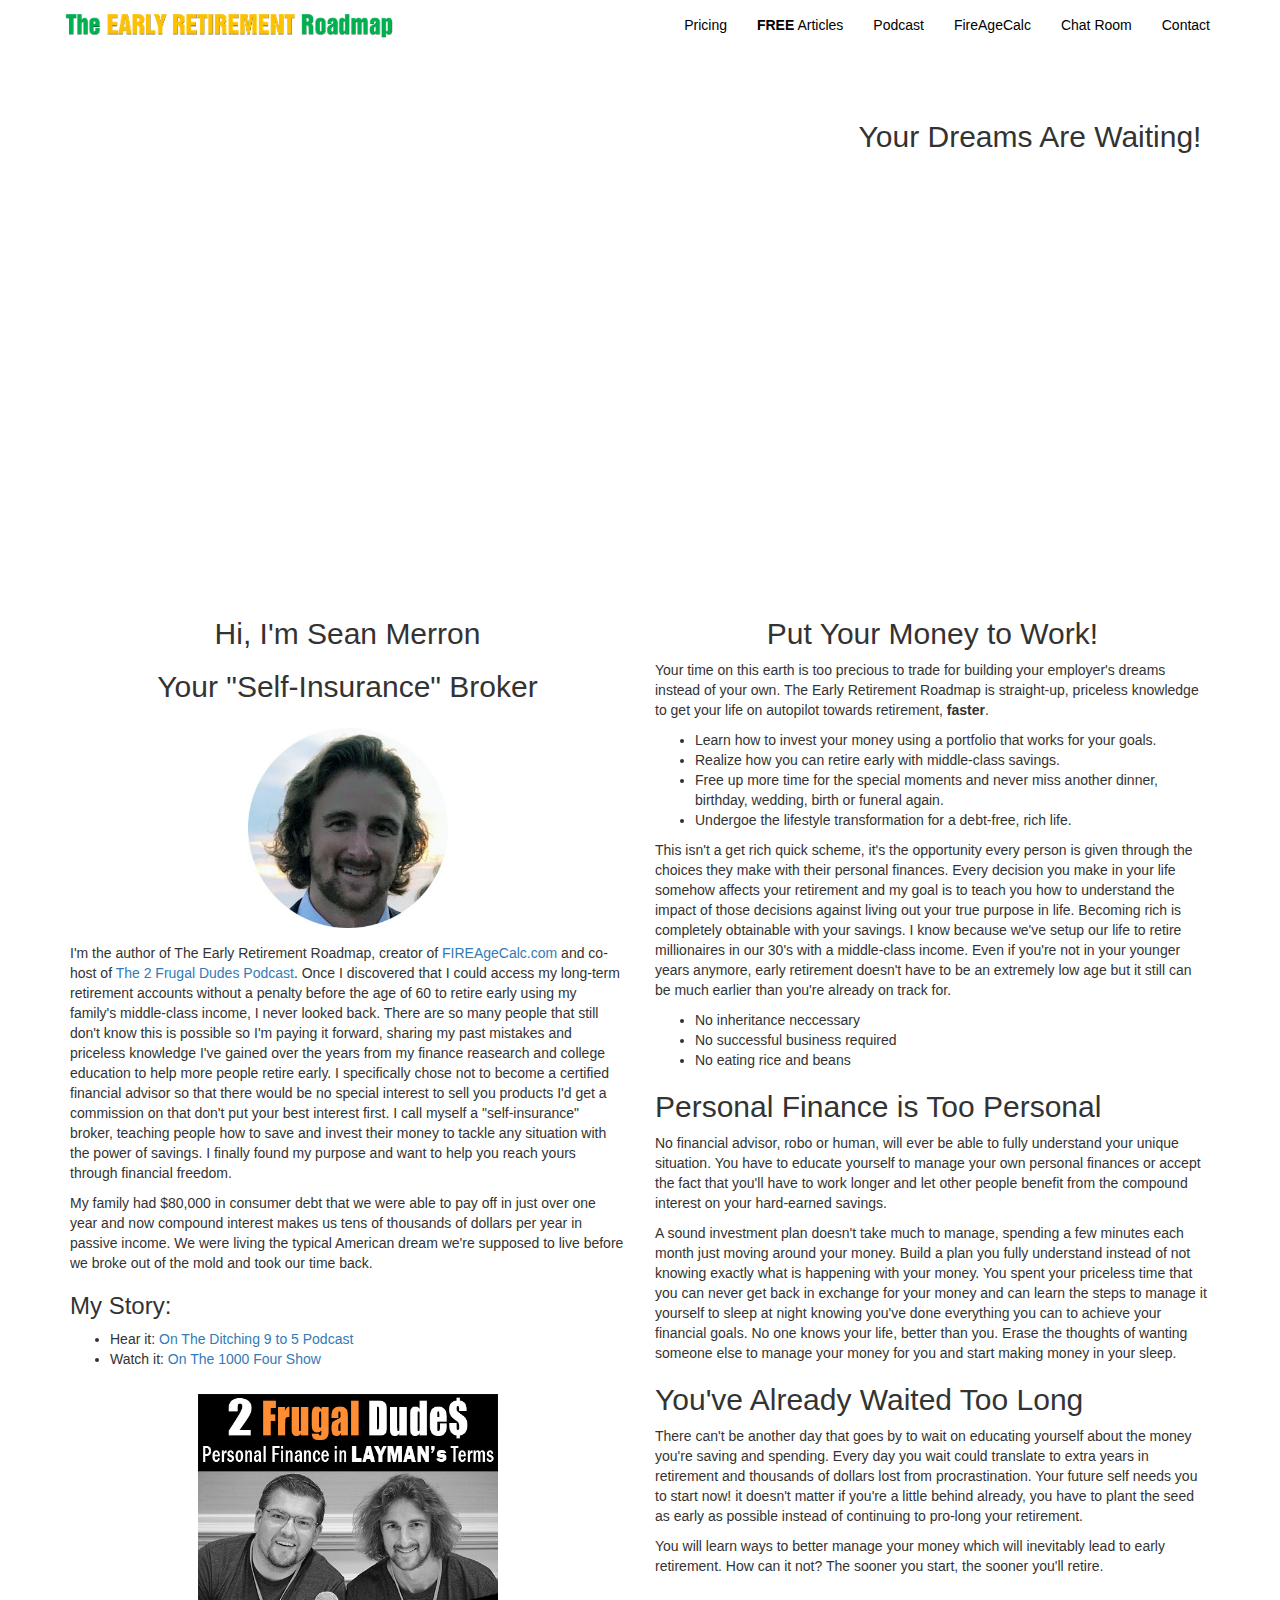
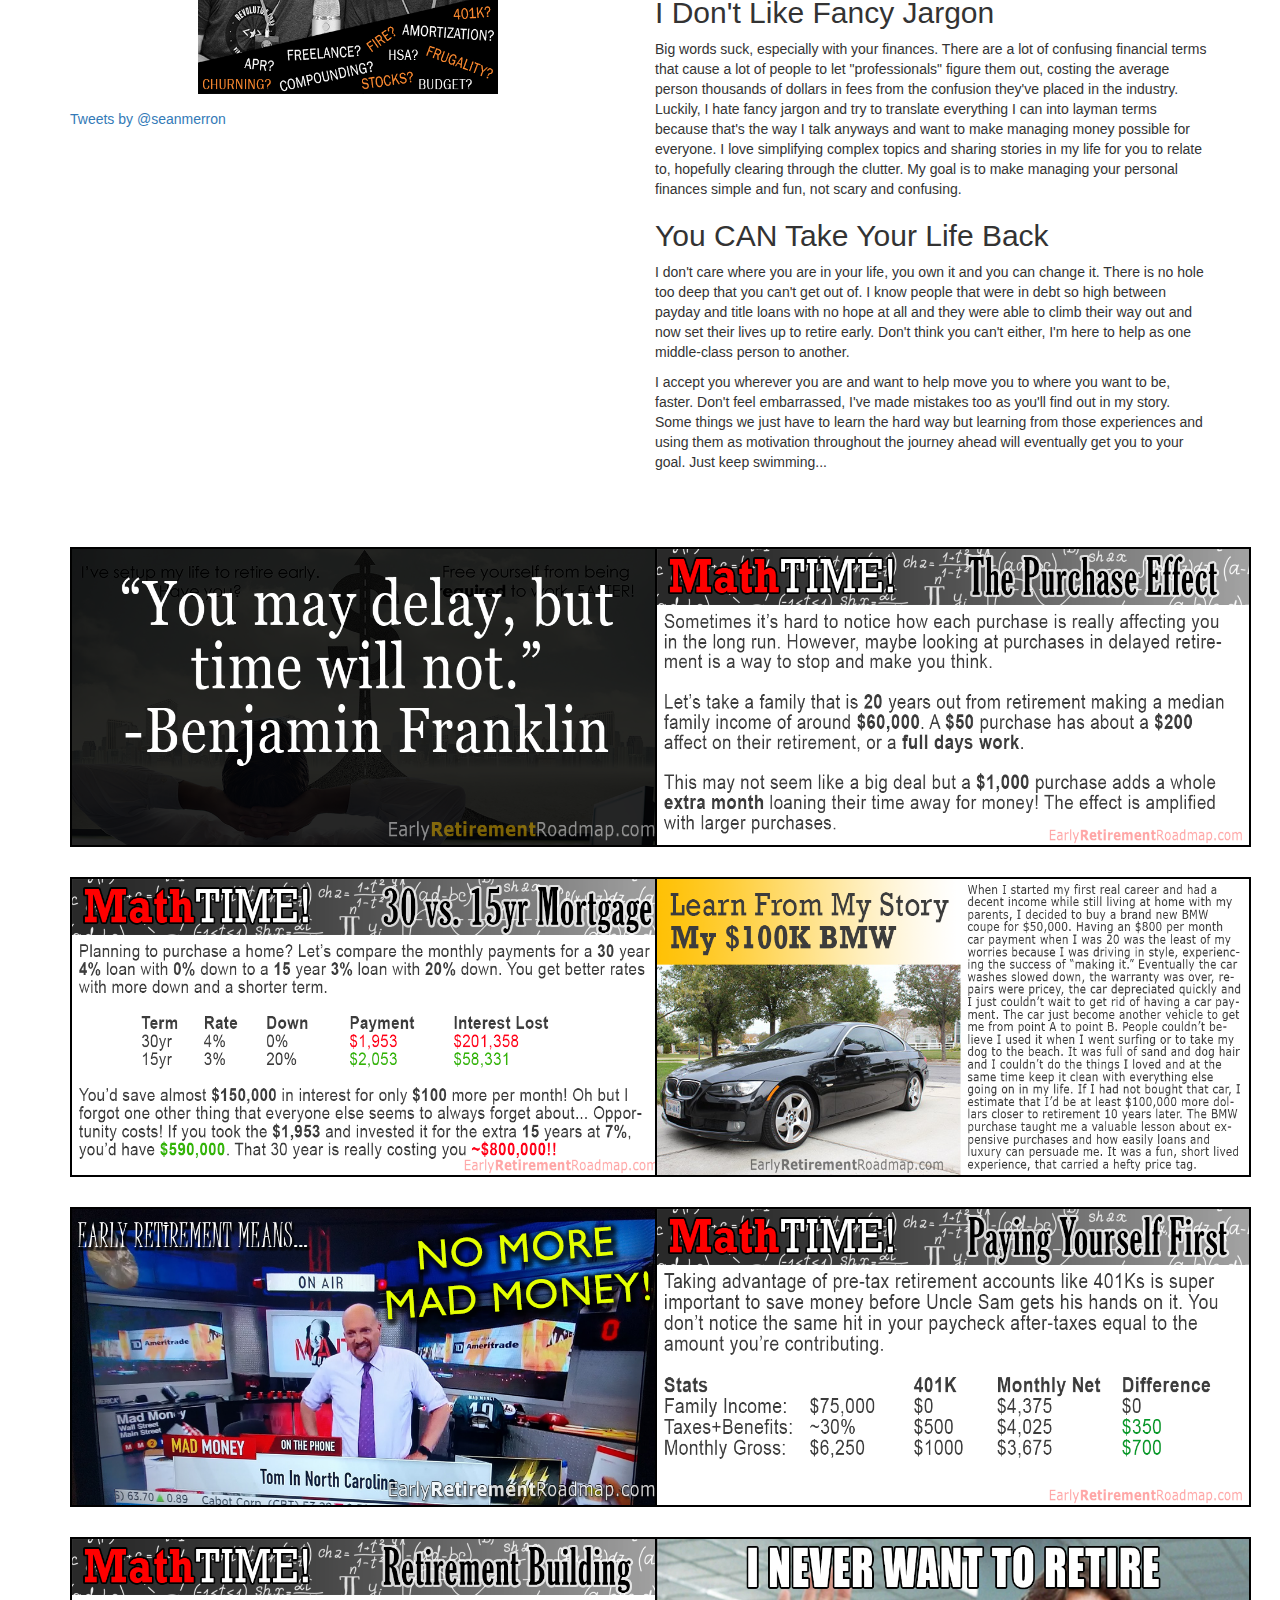
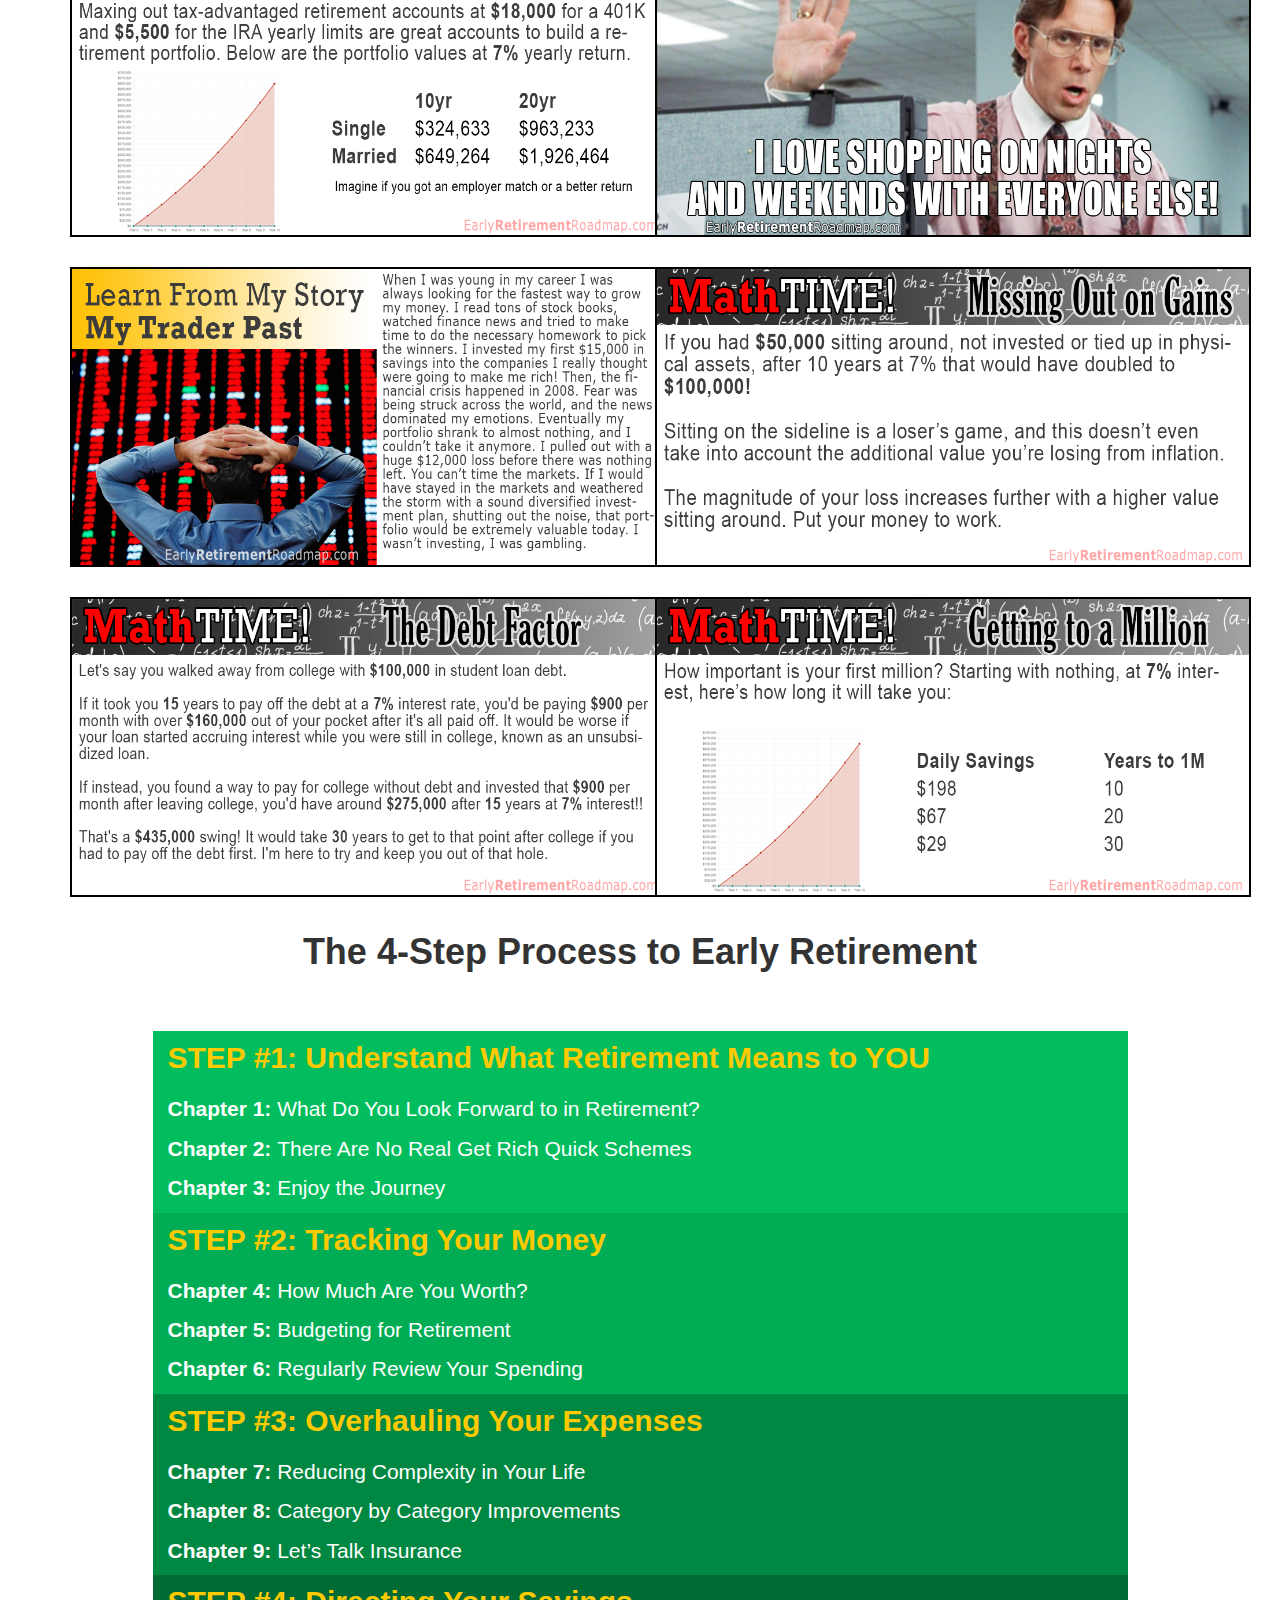
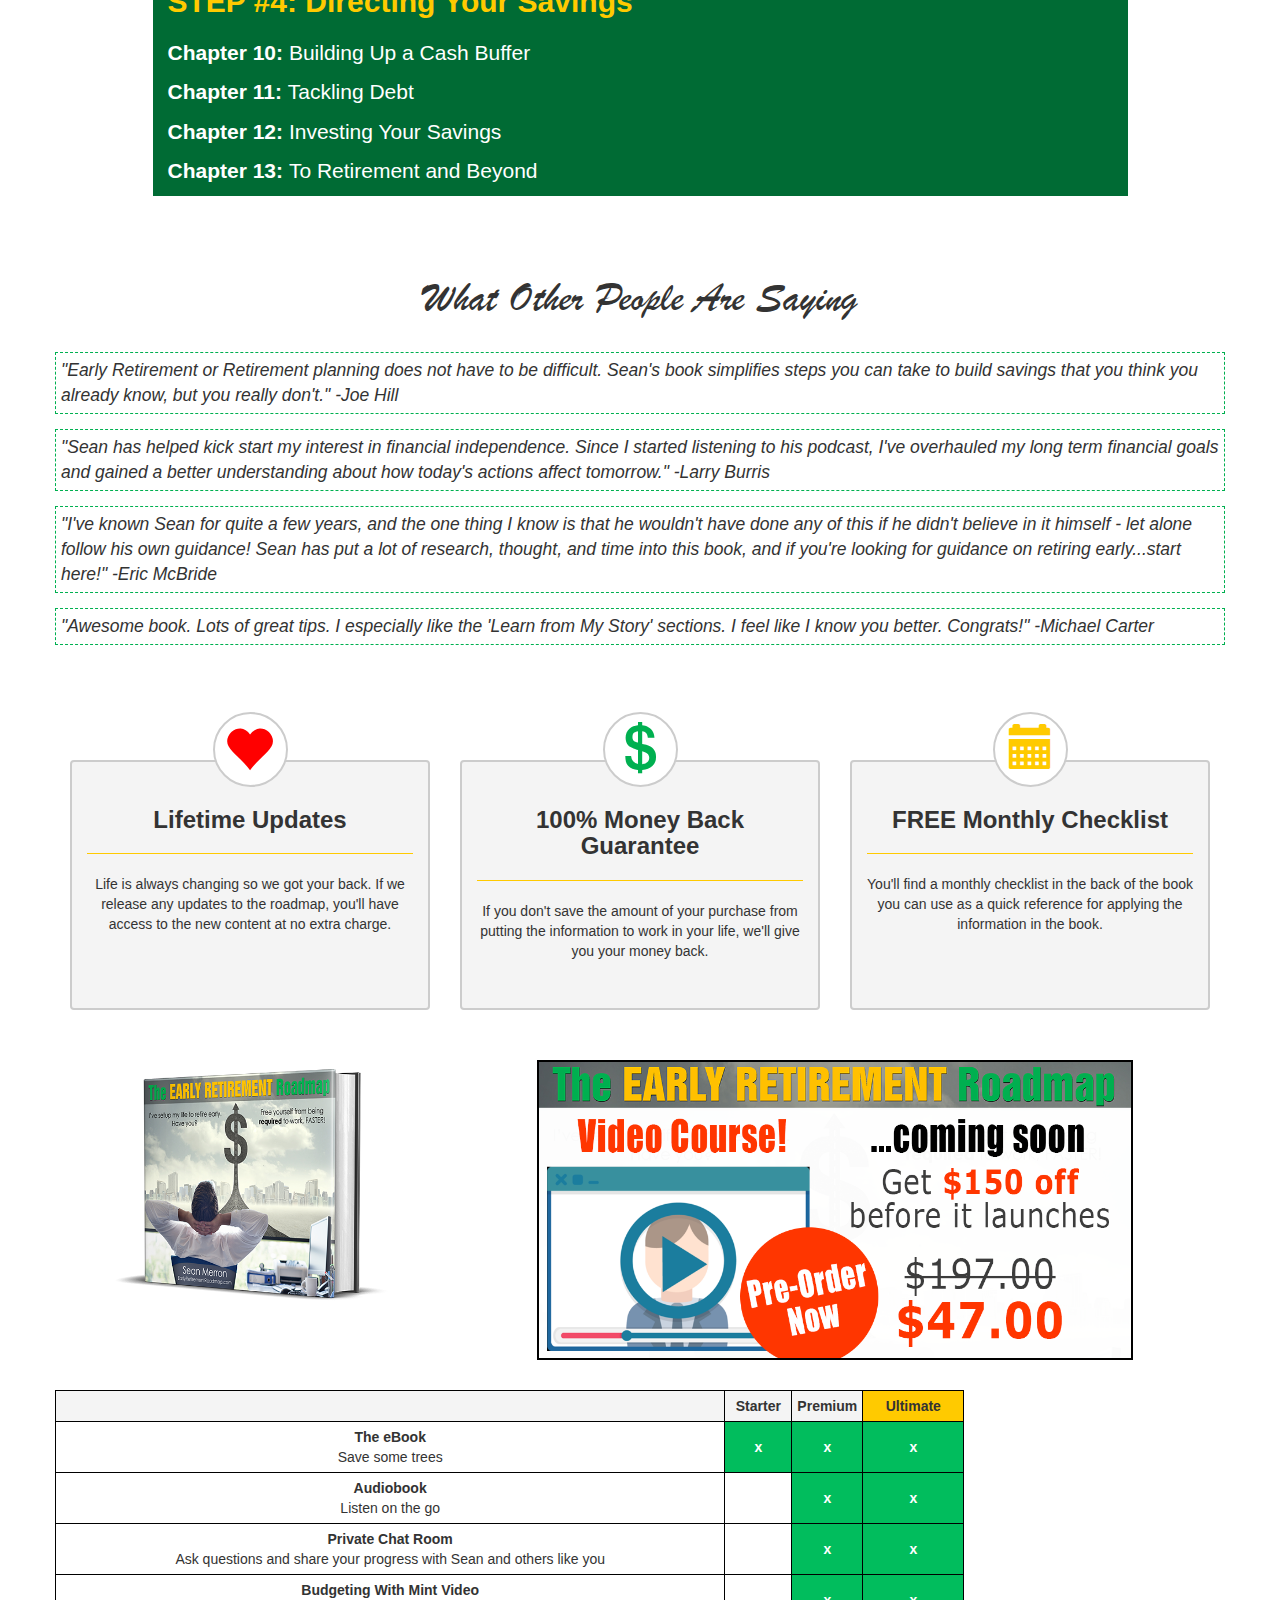
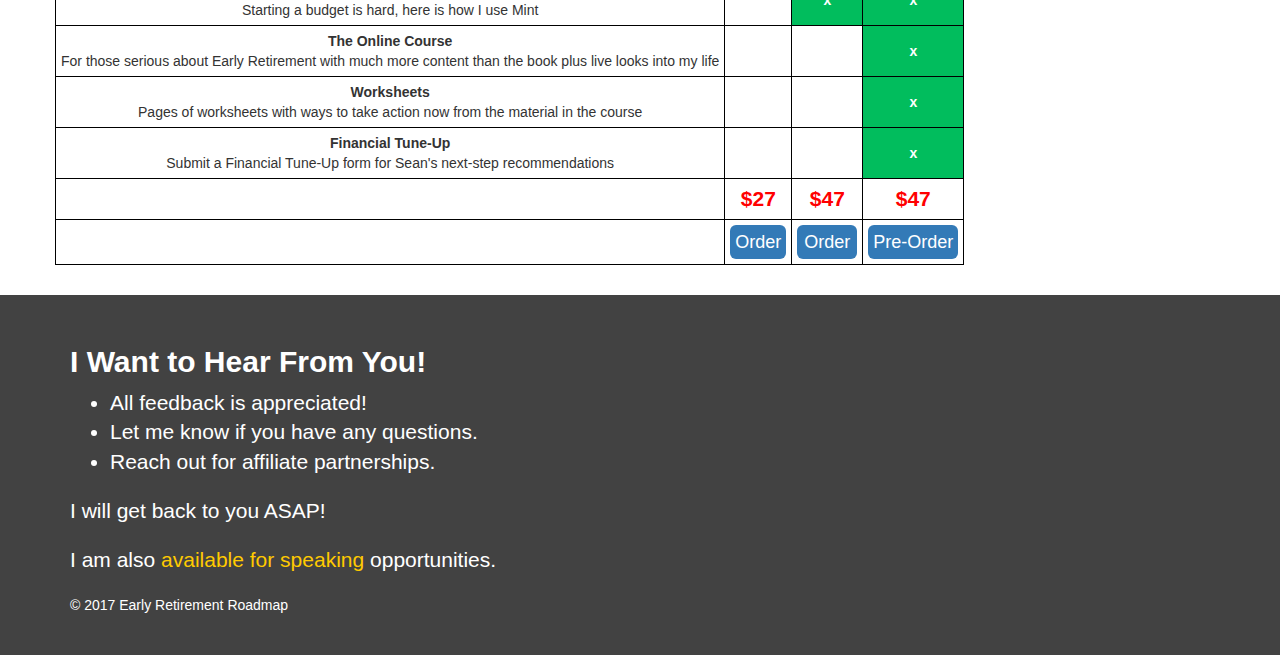
==== index.html @ 6d2549a4 "reducing twitter widget height" ====
﻿<!DOCTYPE html>
<html lang="en">
<head prefix="og: http://ogp.me/ns# fb: http://ogp.me/ns/fb#">
    <meta charset="utf-8">
    <meta http-equiv="X-UA-Compatible" content="IE=edge">
    <meta name="viewport" content="width=device-width, initial-scale=1">
    <!-- The above 3 meta tags *must* come first in the head; any other head content must come *after* these tags -->
    <meta name="thumbnail" content="http://earlyretirementroadmap.com/img/book-art.png" />

    <title>The Early Retirement Roadmap | Achieve Financial Independence, Faster</title>
    <link rel="icon" type="image/png" href="img/favicon.png" />

    <!-- Bootstrap -->
    <link href="css/bootstrap.min.css" rel="stylesheet">

    <!-- HTML5 shim and Respond.js for IE8 support of HTML5 elements and media queries -->
    <!-- WARNING: Respond.js doesn't work if you view the page via file:// -->
    <!--[if lt IE 9]>
      <script src="https://oss.maxcdn.com/html5shiv/3.7.3/html5shiv.min.js"></script>
      <script src="https://oss.maxcdn.com/respond/1.4.2/respond.min.js"></script>
    <![endif]-->
    <!-- Open Graph Preview Info -->
    <meta property="twitter:site" value="@seanmerron">
    <meta content="The Early Retirement Roadmap" property="og:site_name">
    <meta content="The Early Retirement Roadmap" property="og:title">
    <meta content="http://earlyretirementroadmap.com/" property="og:url">
    <meta content="The Early Retirement Roadmap is straight up, priceless knowledge to get your life on autopilot towards retirement, faster. Sean Merron, the creator of FIREAgeCalc.com and co-host of The 2 Frugal Dudes Podcast shares everything he's learned from his research and life mistakes so you can get on track. You'll learn how to figure out what retirement means to you and the benefits of having early retirement as a passive income backup plan to give you the freedom to do what you love, when you love doing it. This jam packed book will teach you how to track your money, tackle debt and invest to use the power of compound interest. The longer you wait to make the changes in your life, the longer you'll have to work." property="og:description">
    <meta content="The Early Retirement Roadmap is straight up, priceless knowledge to get your life on autopilot towards retirement, faster. Sean Merron, the creator of FIREAgeCalc.com and co-host of The 2 Frugal Dudes Podcast shares everything he's learned from his research and life mistakes so you can get on track. You'll learn how to figure out what retirement means to you and the benefits of having early retirement as a passive income backup plan to give you the freedom to do what you love, when you love doing it. This jam packed book will teach you how to track your money, tackle debt and invest to use the power of compound interest. The longer you wait to make the changes in your life, the longer you'll have to work." name="description">
    <meta property="twitter:title" value="The Early Retirement Roadmap" />
    <meta property="twitter:domain" value="EarlyRetirementRoadmap" />
    <meta property="twitter:description" value="The Early Retirement Roadmap is straight up, priceless knowledge to get your life on autopilot towards retirement, faster. Sean Merron, the creator of FIREAgeCalc.com and co-host of The 2 F..." />
    <meta property="twitter:image" value="http://earlyretirementroadmap.com/img/book-art.png" />
    <meta content="http://earlyretirementroadmap.com/img/book-art.png" property="og:image">

    <link href="css/styles.css" rel="stylesheet" />

    <!-- Google Analytics -->
    <script>
        (function (i, s, o, g, r, a, m) {
            i['GoogleAnalyticsObject'] = r; i[r] = i[r] || function () {
                (i[r].q = i[r].q || []).push(arguments)
            }, i[r].l = 1 * new Date(); a = s.createElement(o),
            m = s.getElementsByTagName(o)[0]; a.async = 1; a.src = g; m.parentNode.insertBefore(a, m)
        })(window, document, 'script', 'https://www.google-analytics.com/analytics.js', 'ga');

        ga('create', 'UA-91394024-1', 'auto');
        ga('send', 'pageview');

    </script>
</head>
<body>
    <nav class="navbar navbar-default navbar-fixed-top">
        <div class="container">
            <!-- Brand and toggle get grouped for better mobile display -->
            <div class="navbar-header">
                <button type="button" class="navbar-toggle collapsed" data-toggle="collapse" data-target="#bs-example-navbar-collapse-1" aria-expanded="false">
                    <span class="sr-only">Toggle navigation</span>
                    <span class="icon-bar"></span>
                    <span class="icon-bar"></span>
                    <span class="icon-bar"></span>
                </button>
                <a class="navbar-brand" href="#" style="max-width: 80%; padding: 10px 0px 0px 5px;"><img alt="The Early Retirement Roadmap" src="img/logo.png" id="logo" /></a>
            </div>
            <!-- Collect the nav links, forms, and other content for toggling -->
            <div class="collapse navbar-collapse" id="bs-example-navbar-collapse-1">
                <ul class="nav navbar-nav navbar-right">
                    <li><a href="#tblPrice">Pricing</a></li>
                    <li><a href="/articles"><strong>FREE</strong> Articles</a></li>
                    <li><a href="http://2frugaldudes.com/" target="_blank">Podcast</a></li>
                    <li><a href="http://fireagecalc.com/" target="_blank">FireAgeCalc</a></li>
                    <li><a href="https://earlyretirementchat.slack.com" target="_blank">Chat Room</a></li>
                    <li><a href="#contact">Contact</a></li>
                </ul>
            </div><!-- /.navbar-collapse -->
        </div><!-- /.container-fluid -->
    </nav>

    <div id="details">
        <div class="container">
            <div class="row" style="margin-top: 50px;">
                <div class="col-md-8">
                    <div class="videoWrapper">
                        <iframe width="640" height="360" src="https://www.youtube.com/embed/A8q9LJtF7-w?rel=0&amp;controls=0&amp;showinfo=0" frameborder="0" allowfullscreen></iframe>
                    </div>
                </div>
                <div class="col-md-4 text-center">
                    <!--<img alt="The Early Retirement Roadmap Book Cover" src="img/book-art.png" style="height: 300px;" />-->
                    <h2>Your Dreams Are Waiting!</h2>
                    <div class="_form_1"></div>
                    <script src="https://earlyretirementroadmap.activehosted.com/f/embed.php?id=1" type="text/javascript" charset="utf-8"></script>
                </div>
            </div>

            <div class="row" style="margin-top: 50px;">
                <div class="col-md-6">
                    <div class="text-center">
                        <h2>Hi, I'm Sean Merron</h2>
                        <h2>Your "Self-Insurance" Broker</h2>
                        <img alt="Sean Merron" src="img/headshot.jpg" style="height: 200px; margin:15px;" />
                    </div>
                    <div>
                        <p>
                            I'm the author of The Early Retirement Roadmap, creator of <a href="http://fireagecalc.com" target="_blank">FIREAgeCalc.com</a> and co-host of <a href="http://2frugaldudes.com" target="_blank">The 2 Frugal Dudes Podcast</a>. Once I discovered that I could access my long-term retirement accounts without a penalty before the age of 60 to retire early using my family's middle-class income, I never looked back. There are so many people that still don't know this is possible so I'm paying it forward, sharing my past mistakes and priceless knowledge I've gained over the years from my finance reasearch and college education to help more people retire early. I specifically chose not to become a certified financial advisor so that there would be no special interest to sell you products I'd get a commission on that don't put your best interest first. I call myself a "self-insurance" broker, teaching people how to save and invest their money to tackle any situation with the power of savings. I finally found my purpose and want to help you reach yours through financial freedom.
                        </p>
                        <p>
                            My family had $80,000 in consumer debt that we were able to pay off in just over one year and now compound interest makes us tens of thousands of dollars per year in passive income. We were living the typical American dream we're supposed to live before we broke out of the mold and took our time back.
                        </p>
                        <h3>My Story:</h3>
                        <ul>
                            <!--<li>Read it: <a href="https://www.ditching9to5.com/34" target="_blank">On The Ditching 9 to 5 Podcast</a></li>-->
                            <li>Hear it: <a href="https://www.ditching9to5.com/34" target="_blank">On The Ditching 9 to 5 Podcast</a></li>
                            <li>Watch it: <a href="http://www.startwithhatch.com/project/sean-merron-early-retirement-roadmap-036/" target="_blank">On The 1000 Four Show</a></li>
                        </ul>
                        <div class="text-center">
                            <a href="http://2frugaldudes.com/" target="_blank"><img src="img/2frugaldudes.jpg" style="margin:15px;" alt="The 2 Frugal Dudes Podcast" class="imgFluid" /></a>
                        </div>
                        <a class="twitter-timeline" data-height="400" href="https://twitter.com/seanmerron?ref_src=twsrc%5Etfw">Tweets by @seanmerron</a>
                        <script async src="https://platform.twitter.com/widgets.js" charset="utf-8"></script>
                    </div>
                </div>
                <div class="col-md-6">
                    <h2 class="text-center">Put Your Money to Work!</h2>
                    <p>
                        Your time on this earth is too precious to trade for building your employer's dreams instead of your own. The Early Retirement Roadmap is straight-up, priceless knowledge to get your life on autopilot towards retirement, <strong>faster</strong>.
                    </p>
                    <ul>
                        <li>Learn how to invest your money using a portfolio that works for your goals.</li>
                        <li>Realize how you can retire early with middle-class savings.</li>
                        <li>Free up more time for the special moments and never miss another dinner, birthday, wedding, birth or funeral again.</li>
                        <li>Undergoe the lifestyle transformation for a debt-free, rich life.</li>
                    </ul>
                    <p>
                        This isn't a get rich quick scheme, it's the opportunity every person is given through the choices they make with their personal finances. Every decision you make in your life somehow affects your retirement and my goal is to teach you how to understand the impact of those decisions against living out your true purpose in life. Becoming rich is completely obtainable with your savings. I know because we've setup our life to retire millionaires in our 30's with a middle-class income. Even if you're not in your younger years anymore, early retirement doesn't have to be an extremely low age but it still can be much earlier than you're already on track for. 
                        <ul>
                            <li>No inheritance neccessary</li>
                            <li>No successful business required</li>
                            <li>No eating rice and beans</li>
                        </ul>
                    </p>
                    <h2>Personal Finance is Too Personal</h2>
                    <p>
                        No financial advisor, robo or human, will ever be able to fully understand your unique situation. You have to educate yourself to manage your own personal finances or accept the fact that you'll have to work longer and let other people benefit from the compound interest on your hard-earned savings.</p><p>A sound investment plan doesn't take much to manage, spending a few minutes each month just moving around your money. Build a plan you fully understand instead of not knowing exactly what is happening with your money. You spent your priceless time that you can never get back in exchange for your money and can learn the steps to manage it yourself to sleep at night knowing you've done everything you can to achieve your financial goals. No one knows your life, better than you. Erase the thoughts of wanting someone else to manage your money for you and start making money in your sleep.
                    </p>
                    <h2>You've Already Waited Too Long</h2>
                    <p>
                        There can't be another day that goes by to wait on educating yourself about the money you're saving and spending. Every day you wait could translate to extra years in retirement and thousands of dollars lost from procrastination. Your future self needs you to start now! it doesn't matter if you're a little behind already, you have to plant the seed as early as possible instead of continuing to pro-long your retirement.
                    </p><p>
                        You will learn ways to better manage your money which will inevitably lead to early retirement. How can it not? The sooner you start, the sooner you'll retire.
                    </p>
                    <h2>I Don't Like Fancy Jargon</h2>
                    <p>
                        Big words suck, especially with your finances. There are a lot of confusing financial terms that cause a lot of people to let "professionals" figure them out, costing the average person thousands of dollars in fees from the confusion they've placed in the industry. Luckily, I hate fancy jargon and try to translate everything I can into layman terms because that's the way I talk anyways and want to make managing money possible for everyone. I love simplifying complex topics and sharing stories in my life for you to relate to, hopefully clearing through the clutter. My goal is to make managing your personal finances simple and fun, not scary and confusing.
                    </p>
                    <h2>You CAN Take Your Life Back</h2>
                    <p>
                        I don't care where you are in your life, you own it and you can change it. There is no hole too deep that you can't get out of. I know people that were in debt so high between payday and title loans with no hope at all and they were able to climb their way out and now set their lives up to retire early. Don't think you can't either, I'm here to help as one middle-class person to another.</p><p>I accept you wherever you are and want to help move you to where you want to be, faster. Don't feel embarrassed, I've made mistakes too as you'll find out in my story. Some things we just have to learn the hard way but learning from those experiences and using them as motivation throughout the journey ahead will eventually get you to your goal. Just keep swimming...
                    </p>
                </div>
            </div>

            <div class="row" style="margin-top: 50px;" id="divImages">
                <div class="col-md-6 text-center">
                    <img alt="Time Quote" src="img/quote1.png" class="imgFluid" />
                    <img alt="My BMW Story" src="img/numbers1.png" class="imgFluid" />
                    <img alt="My BMW Story" src="img/meme1.png" class="imgFluid" />
                    <img alt="The Purchase Effect" src="img/numbers4.png" class="imgFluid" />
                    <img alt="My BMW Story" src="img/story2.png" class="imgFluid" />
                    <img alt="My BMW Story" src="img/numbers6.png" class="imgFluid" />
                </div>
                <div class="col-md-6 text-center">
                    <img alt="The Purchase Effect" src="img/numbers3.png" class="imgFluid" />
                    <img alt="My BMW Story" src="img/story1.png" class="imgFluid" />
                    <img alt="The Purchase Effect" src="img/numbers2.png" class="imgFluid" />
                    <img alt="My BMW Story" src="img/meme2.png" class="imgFluid" />
                    <img alt="My BMW Story" src="img/numbers5.png" class="imgFluid" />
                    <img alt="My BMW Story" src="img/numbers7.png" class="imgFluid" />
                </div>
            </div>

            <div id="preview" class="row">
                <h1 class="text-center"><strong>The 4-Step Process to Early Retirement</strong></h1>
                <div style="color: #FFFFFF;">
                    <div class="col-md-10 col-md-offset-1" style="background-color: #01bd5d; margin-top: 50px;">
                        <h2 style="color: #ffca00; margin-bottom: 20px;"><strong>STEP #1: Understand What Retirement Means to YOU</strong></h2>
                        <p class="lead"><strong>Chapter 1: </strong>What Do You Look Forward to in Retirement?</p>
                        <p class="lead"><strong>Chapter 2: </strong>There Are No Real Get Rich Quick Schemes</p>
                        <p class="lead"><strong>Chapter 3: </strong>Enjoy the Journey</p>
                    </div>
                    <div class="col-md-10 col-md-offset-1" style="background-color: #00ad54;">
                        <h2 style="color: #ffca00; margin-bottom: 20px;"><strong>STEP #2: Tracking Your Money</strong></h2>
                        <p class="lead"><strong>Chapter 4: </strong>How Much Are You Worth?</p>
                        <p class="lead"><strong>Chapter 5: </strong>Budgeting for Retirement</p>
                        <p class="lead"><strong>Chapter 6: </strong>Regularly Review Your Spending</p>
                    </div>
                    <div class="col-md-10 col-md-offset-1" style="background-color: #008742;">
                        <h2 style="color: #ffca00; margin-bottom: 20px;"><strong>STEP #3: Overhauling Your Expenses</strong></h2>
                        <p class="lead"><strong>Chapter 7: </strong>Reducing Complexity in Your Life</p>
                        <p class="lead"><strong>Chapter 8: </strong>Category by Category Improvements</p>
                        <p class="lead"><strong>Chapter 9: </strong>Let’s Talk Insurance</p>
                    </div>
                    <div class="col-md-10 col-md-offset-1" style="background-color: #006b34;margin-bottom: 30px;">
                        <h2 style="color: #ffca00; margin-bottom: 20px;"><strong>STEP #4: Directing Your Savings</strong></h2>
                        <p class="lead"><strong>Chapter 10: </strong>Building Up a Cash Buffer</p>
                        <p class="lead"><strong>Chapter 11: </strong>Tackling Debt</p>
                        <p class="lead"><strong>Chapter 12: </strong>Investing Your Savings</p>
                        <p class="lead"><strong>Chapter 13: </strong>To Retirement and Beyond</p>
                    </div>
                </div>
            </div>

            <div class="row">
                <h2 class="text-center" style="margin-top: 50px;"><span class="fancy">What Other People Are Saying</span></h2>
                <div id="testimonial">
                    <p>"Early Retirement or Retirement planning does not have to be difficult. Sean's book simplifies steps you can take to build savings that you think you already know, but you really don't." -Joe Hill</p>
                    <p>"Sean has helped kick start my interest in financial independence. Since I started listening to his podcast, I've overhauled my long term financial goals and gained a better understanding about how today's actions affect tomorrow." -Larry Burris</p>
                    <p>"I've known Sean for quite a few years, and the one thing I know is that he wouldn't have done any of this if he didn't believe in it himself - let alone follow his own guidance! Sean has put a lot of research, thought, and time into this book, and if you're looking for guidance on retiring early...start here!" -Eric McBride</p>
                    <p>"Awesome book. Lots of great tips. I especially like the 'Learn from My Story' sections. I feel like I know you better. Congrats!" -Michael Carter</p>
                </div>
            </div>

            <div class="row">
                <div class="col-md-4">
                    <div class="reason-box text-center">
                        <div class="reason-box-icon">
                            <span class="glyphicon glyphicon-heart" style="color: red; font-size: 50px; margin: 10px 0px 0px -5px"></span>
                        </div>
                        <h3><strong>Lifetime Updates</strong></h3>
                        <hr style="border-color: #ffca00" />
                        <p>
                            Life is always changing so we got your back. If we release any updates to the roadmap, you'll have access to the new content at no extra charge.
                        </p>
                    </div>
                </div>
                <div class="col-md-4">
                    <div class="reason-box text-center">
                        <div class="reason-box-icon">
                            <span class="glyphicon glyphicon-usd" style="color: #00b050; font-size: 50px; margin: 10px 0px 0px -5px"></span>
                        </div>
                        <h3><strong>100% Money Back Guarantee</strong></h3>
                        <hr style="border-color: #ffca00" />
                        <p>
                            If you don't save the amount of your purchase from putting the information to work in your life, we'll give you your money back.
                        </p>
                    </div>
                </div>
                <div class="col-md-4">
                    <div class="reason-box text-center">
                        <div class="reason-box-icon">
                            <span class="glyphicon glyphicon-calendar" style="color: #ffca00; font-size: 45px; margin: 10px 0px 0px 3px"></span>
                        </div>
                        <h3><strong>FREE Monthly Checklist</strong></h3>
                        <hr style="border-color: #ffca00" />
                        <p>
                            You'll find a monthly checklist in the back of the book you can use as a quick reference for applying the information in the book.
                        </p>
                    </div>
                </div>
            </div>

            <div class="row" style="margin-top: 50px;">
                <div class="col-md-4 text-center">
                    <img alt="The Early Retirement Roadmap Book Cover" src="img/book-art.png" style="height: 250px;" />
                    <div class="_form_1"></div>
                    <script src="https://earlyretirementroadmap.activehosted.com/f/embed.php?id=1" type="text/javascript" charset="utf-8"></script>
                </div>
                <div class="col-md-8 text-center">
                    <img alt="The Early Retirement Roadmap Course Pre-Order" src="img/course-preorder.png" style="border: 2px solid #000000;" class="imgFluid" />
                </div>
            </div>

            <div class="row">
                <table id="tblPrice">
                    <thead>
                        <tr>
                            <th></th>
                            <th>Starter</th>
                            <th>Premium</th>
                            <th>Ultimate</th>
                        </tr>
                    </thead>
                    <tbody>
                        <tr>
                            <td>
                                <strong>The eBook</strong><br />
                                Save some trees
                            </td>
                            <td class="featureChecked">x</td>
                            <td class="featureChecked">x</td>
                            <td class="featureChecked">x</td>
                        </tr>
                        <tr>
                            <td>
                                <strong>Audiobook</strong><br />
                                Listen on the go
                            </td>
                            <td></td>
                            <td class="featureChecked">x</td>
                            <td class="featureChecked">x</td>
                        </tr>
                        <tr>
                            <td>
                                <strong>Private Chat Room</strong><br />
                                Ask questions and share your progress with Sean and others like you
                            </td>
                            <td></td>
                            <td class="featureChecked">x</td>
                            <td class="featureChecked">x</td>
                        </tr>
                        <tr>
                            <td>
                                <strong>Budgeting With Mint Video</strong><br />
                                Starting a budget is hard, here is how I use Mint
                            </td>
                            <td></td>
                            <td class="featureChecked">x</td>
                            <td class="featureChecked">x</td>
                        </tr>
                        <tr>
                            <td>
                                <strong>The Online Course</strong><br />
                                For those serious about Early Retirement with much more content than the book plus live looks into my life
                            </td>
                            <td></td>
                            <td></td>
                            <td class="featureChecked">x</td>
                        </tr>
                        <tr>
                            <td>
                                <strong>Worksheets</strong><br />
                                Pages of worksheets with ways to take action now from the material in the course
                            </td>
                            <td></td>
                            <td></td>
                            <td class="featureChecked">x</td>
                        </tr>
                        <tr>
                            <td>
                                <strong>Financial Tune-Up</strong><br />
                                Submit a Financial Tune-Up form for Sean's next-step recommendations
                            </td>
                            <td></td>
                            <td></td>
                            <td class="featureChecked">x</td>
                        </tr>
                        <tr>
                            <td></td>
                            <td class="featurePrice">$27</td>
                            <td class="featurePrice">$47</td>
                            <td class="featurePrice">$47</td>
                        </tr>
                        <tr id="prices">
                            <td></td>
                            <td><a href="https://gum.co/gisip?wanted=true" target="_blank" class="btn-lg btn-primary" style="display: block;padding: 5px;">Order</a></td>
                            <td><a href="https://gum.co/gisip?wanted=true" target="_blank" class="btn-lg btn-primary" style="display: block;padding: 5px;">Order</a></td>
                            <td><a href="https://gum.co/gisip?wanted=true" target="_blank" class="btn-lg btn-primary" style="display: block;padding: 5px;">Pre-Order</a></td>
                        </tr>
                    </tbody>
                </table>
            </div>


        </div>

    </div>

    <div id="contact">
        <div class="container">
            <div class="row">
                <div class="col-md-6">
                    <h2><strong>I Want to Hear From You!</strong></h2>
                    <ul class="lead">
                        <li>All feedback is appreciated!</li>
                        <li>Let me know if you have any questions.</li>
                        <li>Reach out for affiliate partnerships.</li>
                    </ul>
                    <p class="lead">I will get back to you ASAP!</p>
                    <p class="lead">I am also <a href="https://drive.google.com/file/d/0ByfYIhtzqBvPM005cTNGTHhKSTA/view?usp=sharing" target="_blank" style="color: #ffca00">available for speaking</a> opportunities.</p>
                    <p>&copy; 2017 Early Retirement Roadmap</p>
                </div>
                <div class="col-md-6">
                    <div class="_form_3"></div>
                    <script src="https://earlyretirementroadmap.activehosted.com/f/embed.php?id=3" type="text/javascript" charset="utf-8"></script>
                </div>
            </div>
        </div>
    </div>

    <!-- jQuery (necessary for Bootstrap's JavaScript plugins) -->
    <script src="https://ajax.googleapis.com/ajax/libs/jquery/1.12.4/jquery.min.js"></script>
    <!-- Include all compiled plugins (below), or include individual files as needed -->
    <script src="js/bootstrap.min.js"></script>
    <script src="js/main.js"></script>
</body>
</html>
---- css/styles.css ----
﻿body, html {
    height: 100%;
    font-family: Verdana, Arial, Helvetica, sans-serif;
    padding: 0px;
    margin: 0px;
}

@font-face {
    font-family: BrushScriptMt;
    src: url('../fonts/BRUSHSCI.TTF');
}

.btnWide {
    text-align: center;
    background-color: #00b050;
    color: #ffca00;
    cursor: pointer;
    font-size: 3em;
    font-weight: bold;
    padding: 25px;
}

    .btnWide:hover {
        color: #ffca00;
        text-decoration: none;
    }

.featureChecked {
    background-color: #01bd5d;
    color: #FFFFFF;
    font-weight: bold;
}

.featurePrice {
    color: red;
    font-weight: bold;
    font-size: 1.5em;
}

.fancy {
    font-family: 'BrushScriptMt', Verdana, Arial, Helvetica, sans-serif;
    font-size: 1.4em;
    font-weight: normal;
}

.imgFluid {
    max-height: 300px;
}

.navbar-default {
    background-color: #FFFFFF;
    border: none;
}

    .navbar-default .navbar-nav > li > a {
        color: #000000;
    }

        .navbar-default .navbar-nav > li > a:hover {
            color: #00b050;
        }

.navbar-colored {
    background-color: #000000;
    border-bottom: 1px solid #CCCCCC;
}

    .navbar-colored .navbar-nav > li > a {
        color: #FFFFFF;
    }

.parallax {
    /* The image used */
    background-image: url("../img/road-mountain.jpeg");
    /* Full height */
    height: 100%;
    /* Create the parallax scrolling effect */
    background-attachment: fixed;
    background-position: center;
    background-repeat: no-repeat;
    background-size: cover;
}

.price-box {
    background-color: #FFFFFF;
    border: 2px solid #CCCCCC;
    color: black;
    height: 500px;
    margin-bottom: 50px;
    margin-top: 50px;
    text-align: center;
}

.price-box-body {
    padding: 15px;
}

.price-box-title {
    background-color: #F4F4F4;
    border-bottom: 1px solid #CCCCCC;
    text-align: center;
    margin: 0px;
    padding: 15px;
}

.price-box-middle {
    height: 600px;
    margin-top: 0px;
}

.price-box-title.price-box-middle-title {
    background-color: #ffca00;
}

.price-original {
    color: #AAAAAA;
    font-size: 1.5em;
    margin: 5px;
}

.price-sale {
    color: red;
    font-size: 2.5em;
    margin: 5px;
}

.reason-box {
    background-color: #F4F4F4;
    border-radius: 4px;
    border: 2px solid #CCCCCC;
    height: 250px;
    margin-top: 100px;
    padding: 0 15px 30px;
}

.reason-box-icon {
    background-color: #FFFFFF;
    border: 2px solid #CCCCCC;
    border-radius: 50%;
    width: 75px;
    height: 75px;
    margin-top: -50px;
    margin-left: auto;
    margin-right: auto;
}

.videoWrapper {
    position: relative;
    padding-bottom: 56.25%; /* 16:9 */
    padding-top: 25px;
    height: 0;
}

    .videoWrapper iframe {
        position: absolute;
        top: 0;
        left: 0;
        width: 100%;
        height: 100%;
    }

#benefits {
    background-color: #424242;
    color: #FFFFFF;
    padding-bottom: 50px;
    padding-top: 50px;
}

#contact {
    background-color: #424242;
    color: #FFFFFF;
    padding-bottom: 30px;
    padding-top: 30px;
}

#details {
    padding-top: 50px;
}

#divImages img {
    margin: 15px 0px;
    border: 2px solid #000000;
}

#dream {
    /* Full height */
    height: 100%;
    /* Create the parallax scrolling effect */
    /*background-attachment: fixed;*/
    background-position: center;
    background-repeat: no-repeat;
    background-size: cover;
    opacity: 0.75;
}

#logo {
    max-height: 100%;
    max-width: 100%;
}

#motto {
    color: #000000;
    padding-top: 15%;
    text-align: center;
    font-size: 5em;
    font-weight: bold;
}

#package {
    margin: 20px 20px 0px 20px;
}

    #package td {
        padding: 10px;
    }


#preview h2 {
    margin: 0px;
    padding: 10px 0px 0px 0px;
}

#preview p {
    margin-bottom: 0px;
    padding-bottom: 10px;
}

#pricing {
    background-color: #00b050;
    color: #FFFFFF;
    padding-bottom: 60px;
    padding-top: 100px;
}

#reasons {
    padding-bottom: 50px;
}

#tblPrice {
    margin: 30px 0px;
}

    #tblPrice td {
        border: 1px solid #000000;
        padding: 5px;
        text-align: center;
    }

    #tblPrice th {
        background-color: #F4F4F4;
        padding: 5px;
        border: 1px solid #000000;
        text-align: center;
    }

        #tblPrice th:last-of-type {
            background-color: #ffca00;
        }

#testimonial {
    font-size: 1.25em;
    font-style: italic;
    padding-top: 20px;
}

    #testimonial p {
        border: 1px dashed #00b050;
        margin-bottom: 15px;
        padding: 5px;
    }

#video {
    margin: 50px auto;
}


@media (max-width: 767px) {
    .btnWide {
        font-size: 1.5em;
        font-weight: bold;
        padding: 5px;
    }

    .imgFluid {
        max-height: 150px;
    }

    #motto {
        font-size: 4em;
    }

    #testimonial {
        font-size: 1.2em;
    }
}
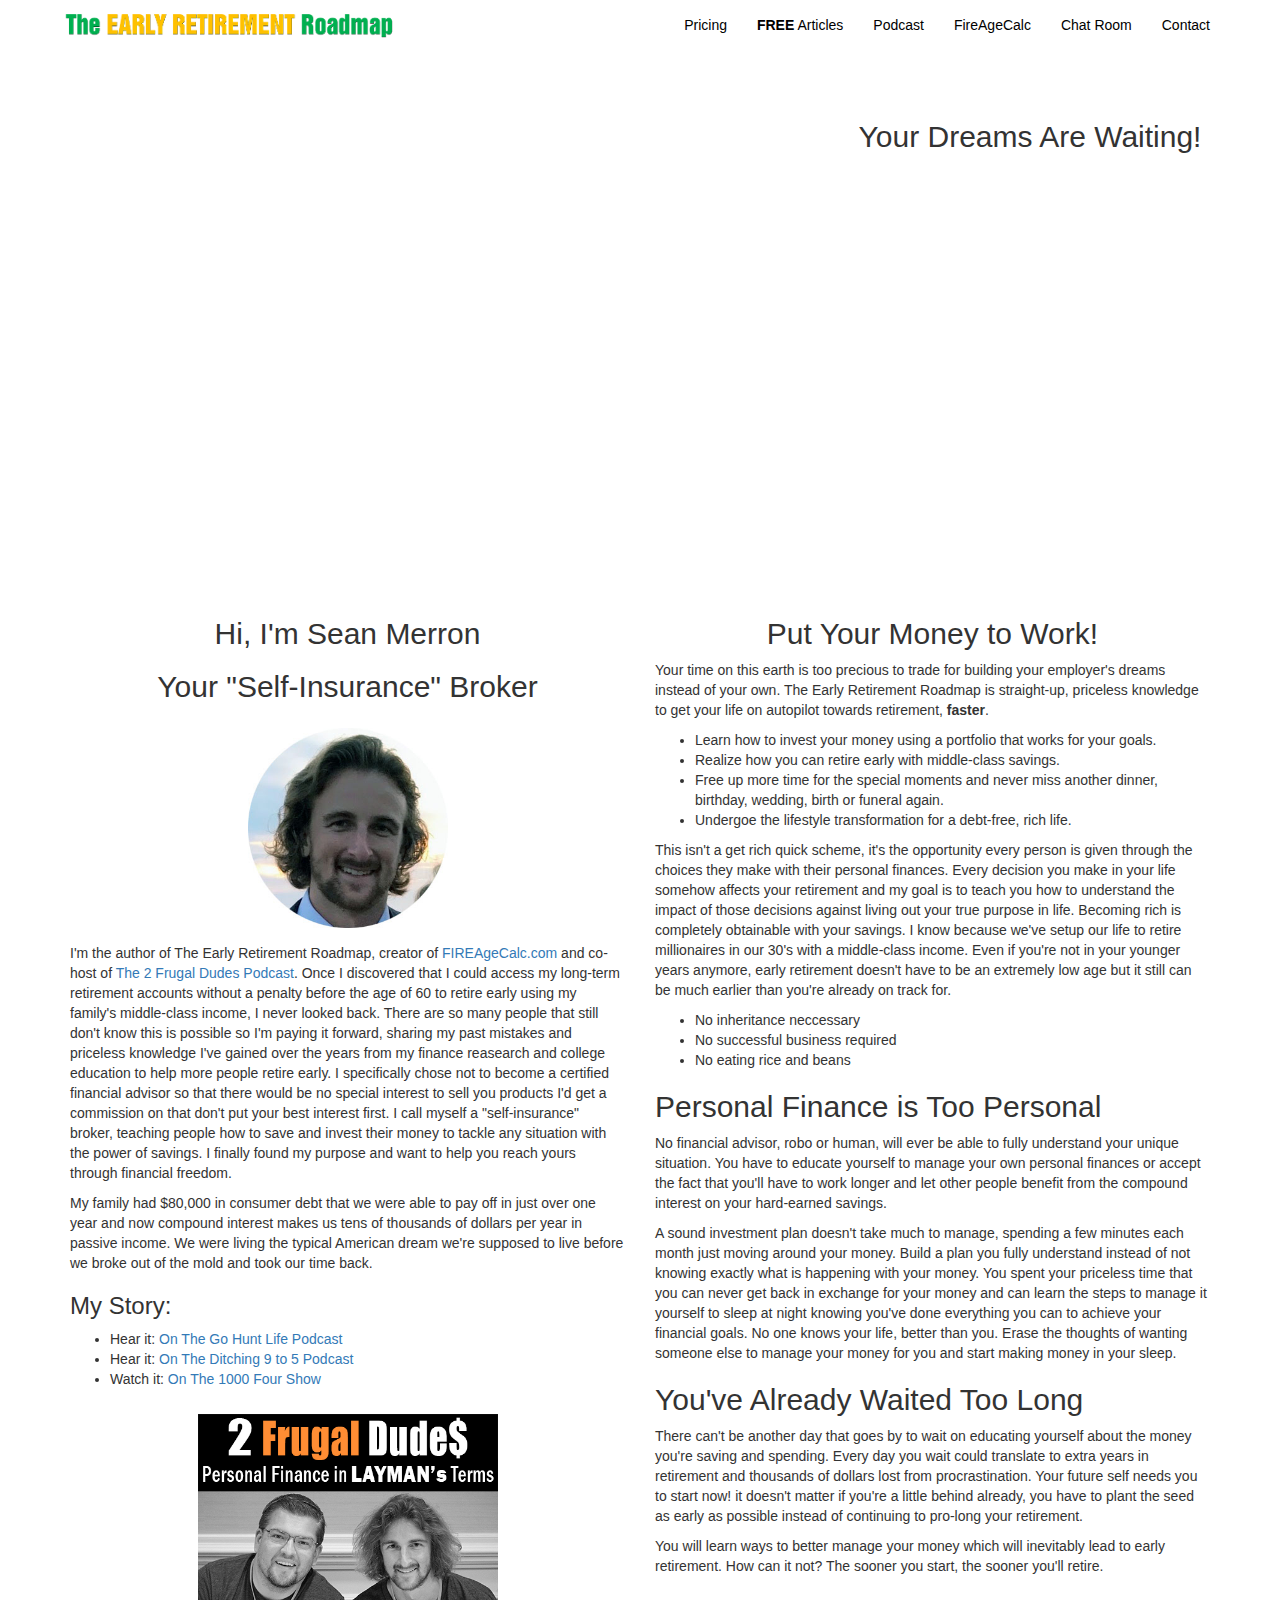
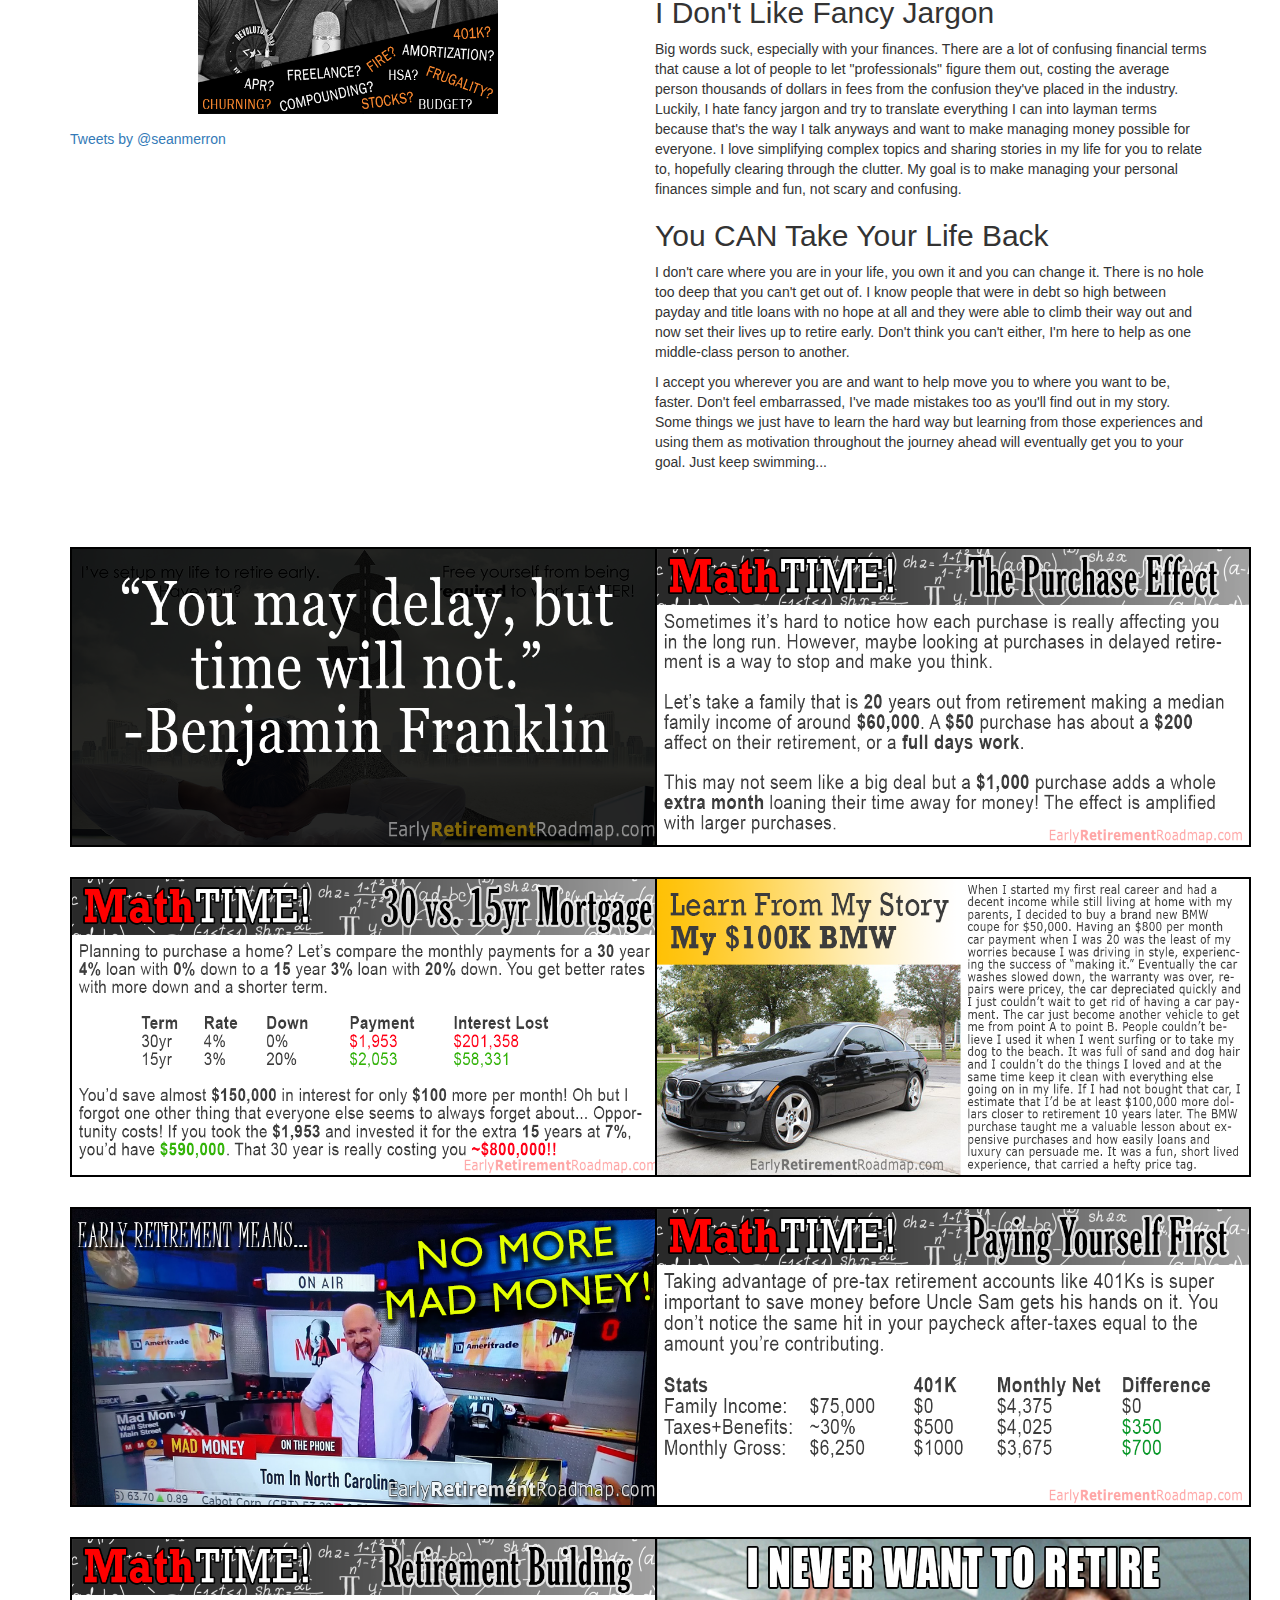
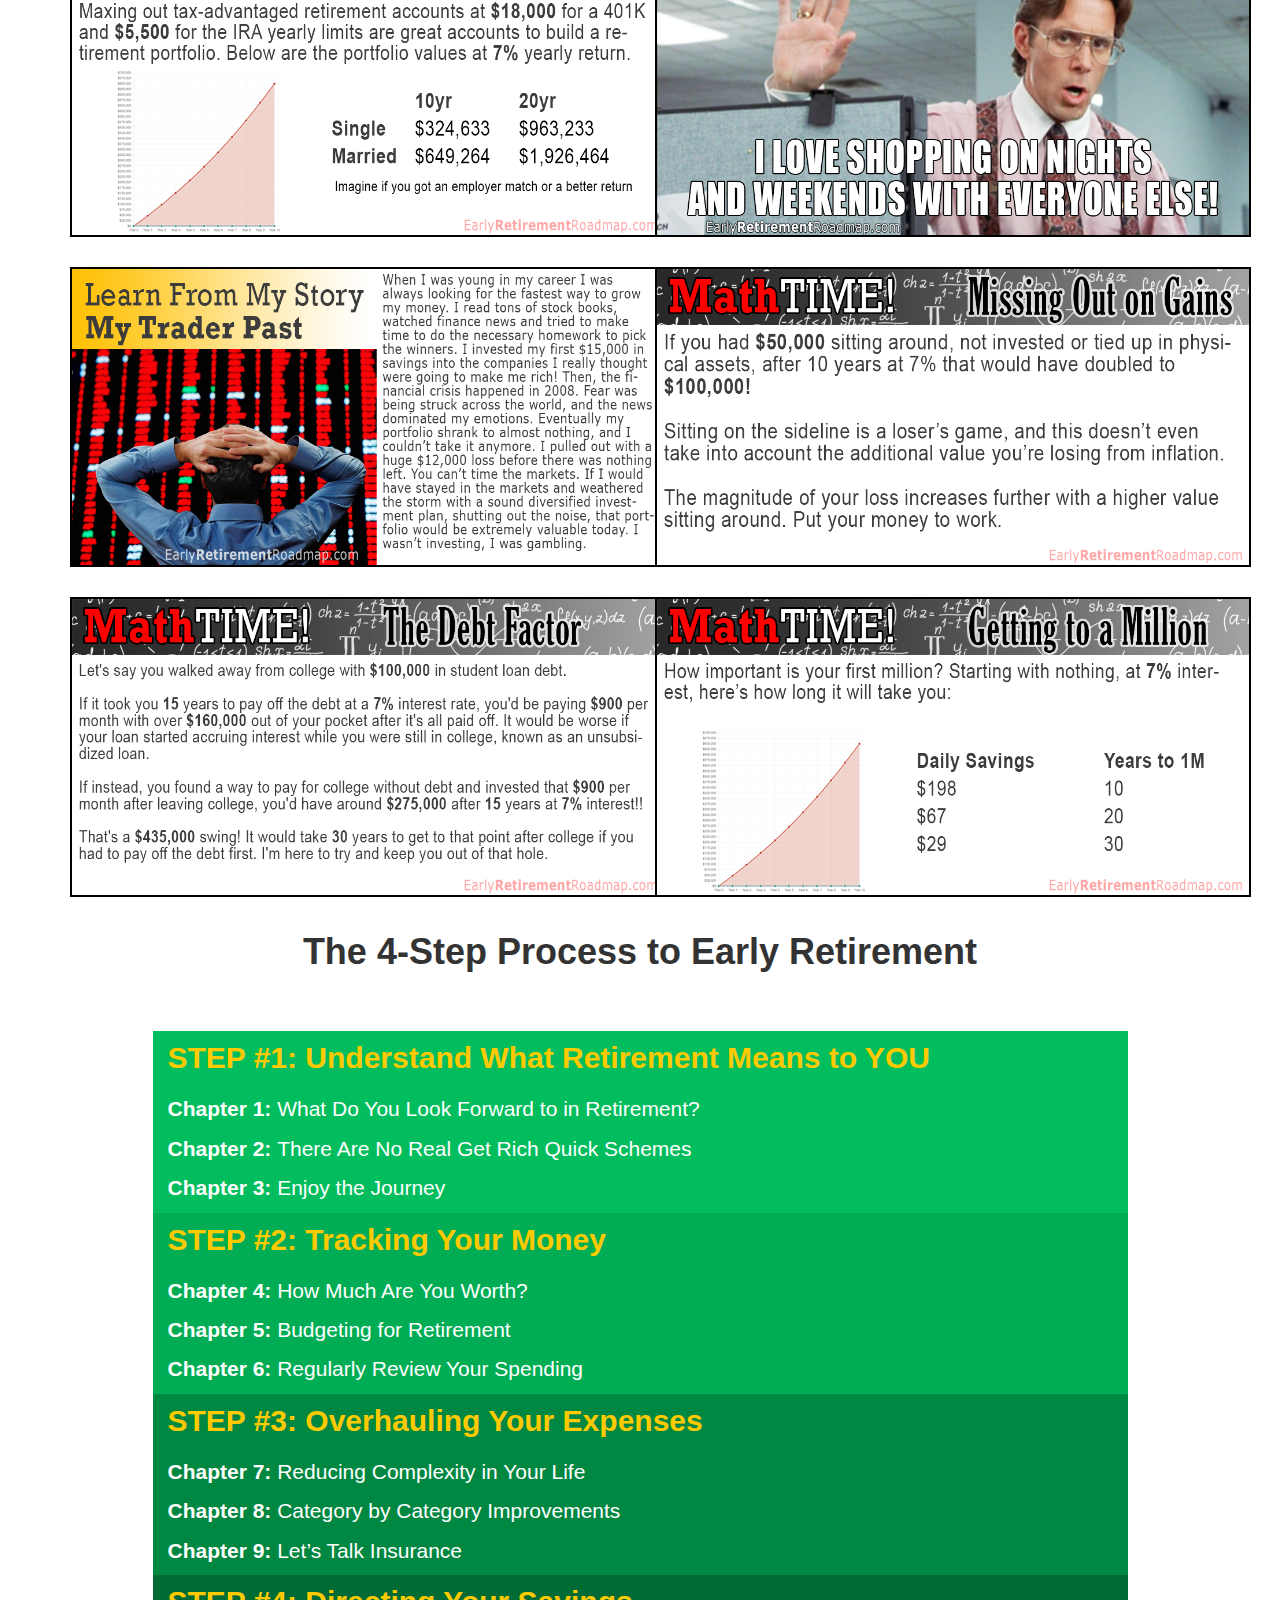
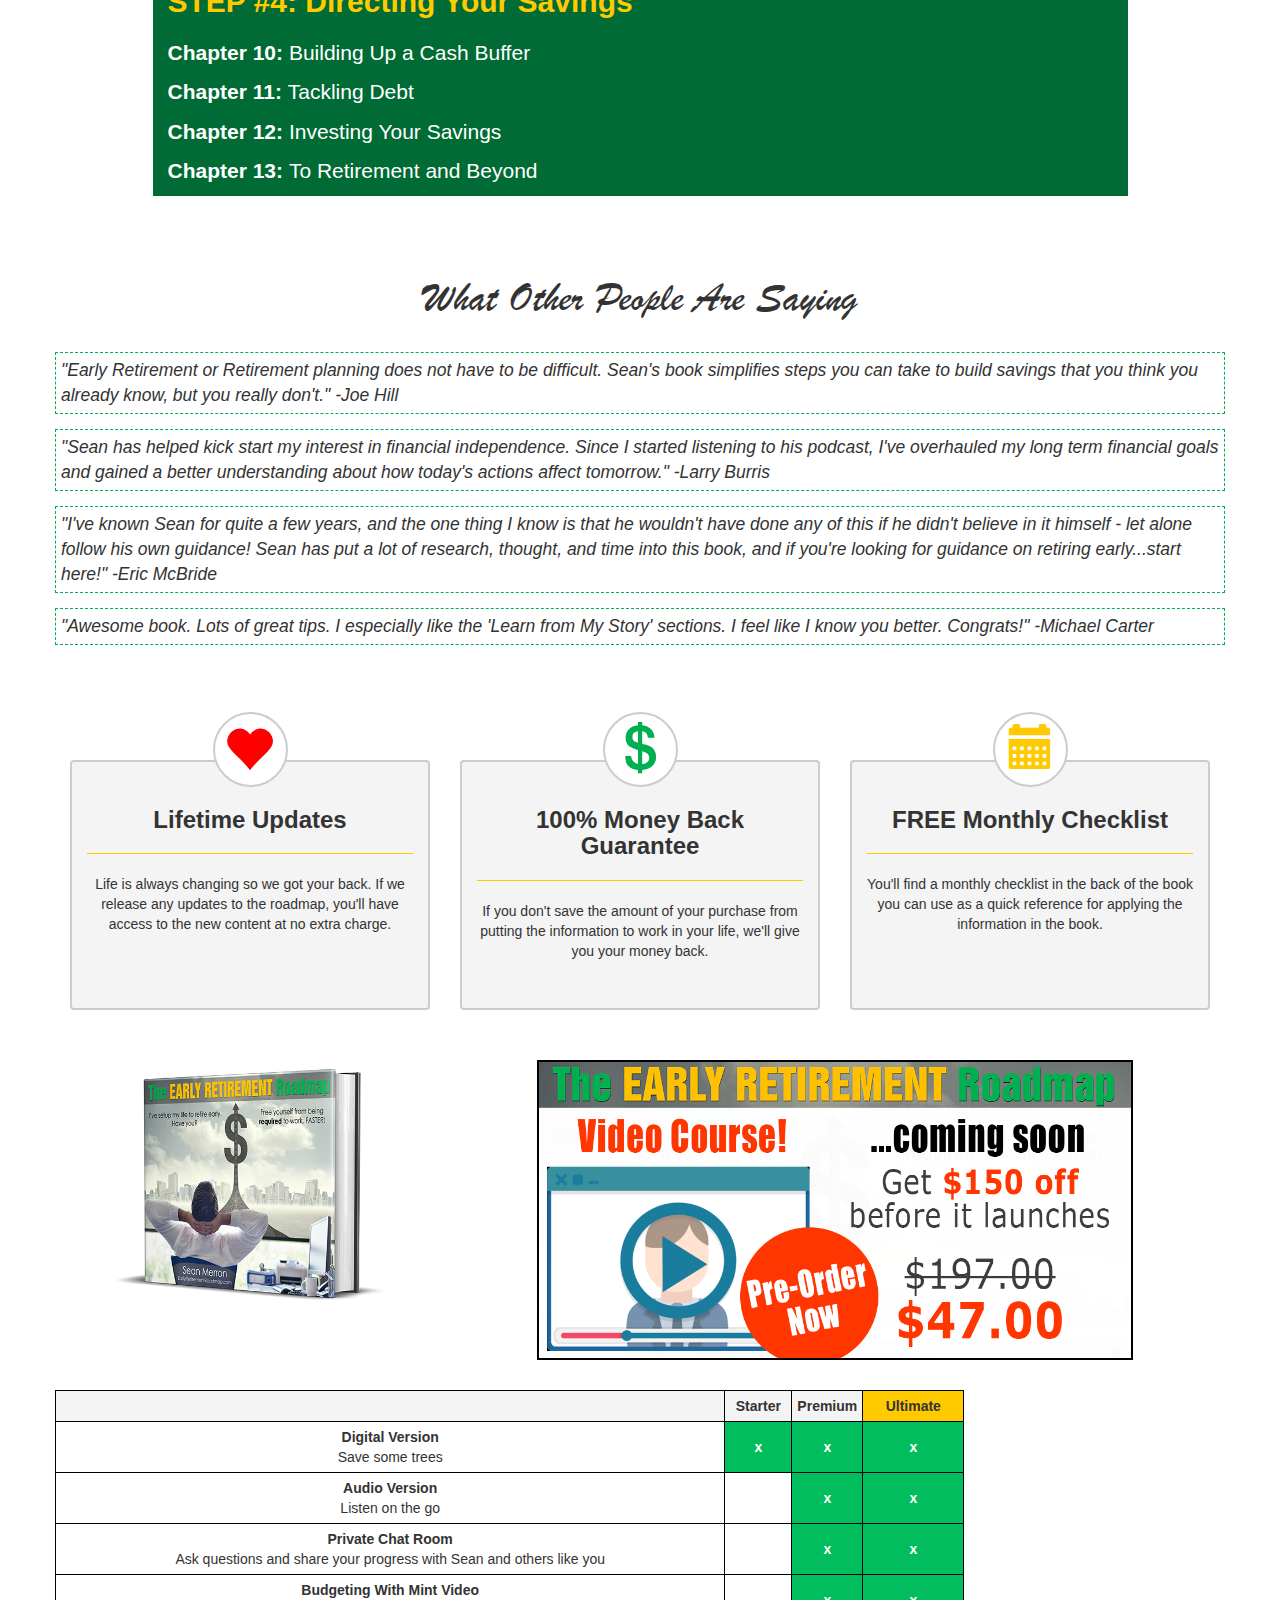
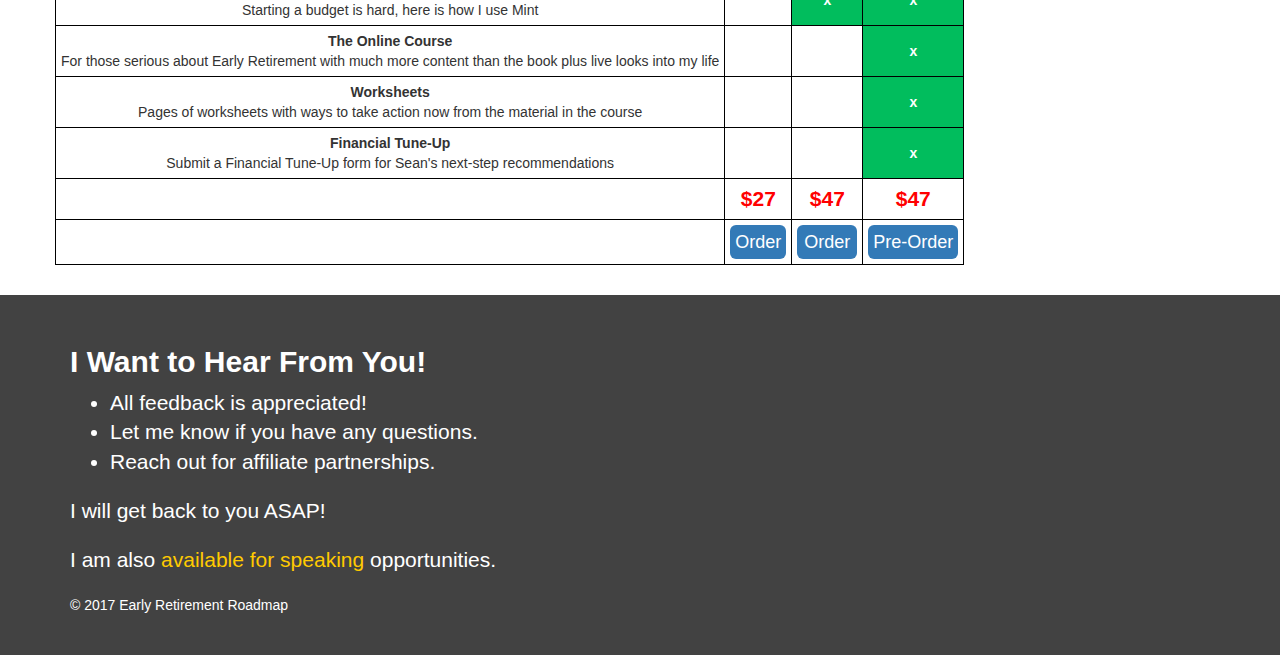
==== commit 6886ab85: "adding audio story" ====
--- a/index.html
+++ b/index.html
@@ -108,6 +108,7 @@
                         <h3>My Story:</h3>
                         <ul>
                             <!--<li>Read it: <a href="https://www.ditching9to5.com/34" target="_blank">On The Ditching 9 to 5 Podcast</a></li>-->
+                            <li>Hear it: <a href="http://gohuntlife.com/ep68-retire-30s-frugal-dude-sean-merron-explains-family-set-life/" target="_blank">On The Go Hunt Life Podcast</a></li>
                             <li>Hear it: <a href="https://www.ditching9to5.com/34" target="_blank">On The Ditching 9 to 5 Podcast</a></li>
                             <li>Watch it: <a href="http://www.startwithhatch.com/project/sean-merron-early-retirement-roadmap-036/" target="_blank">On The 1000 Four Show</a></li>
                         </ul>
@@ -281,7 +282,7 @@
                     <tbody>
                         <tr>
                             <td>
-                                <strong>The eBook</strong><br />
+                                <strong>Digital Version</strong><br />
                                 Save some trees
                             </td>
                             <td class="featureChecked">x</td>
@@ -290,7 +291,7 @@
                         </tr>
                         <tr>
                             <td>
-                                <strong>Audiobook</strong><br />
+                                <strong>Audio Version</strong><br />
                                 Listen on the go
                             </td>
                             <td></td>
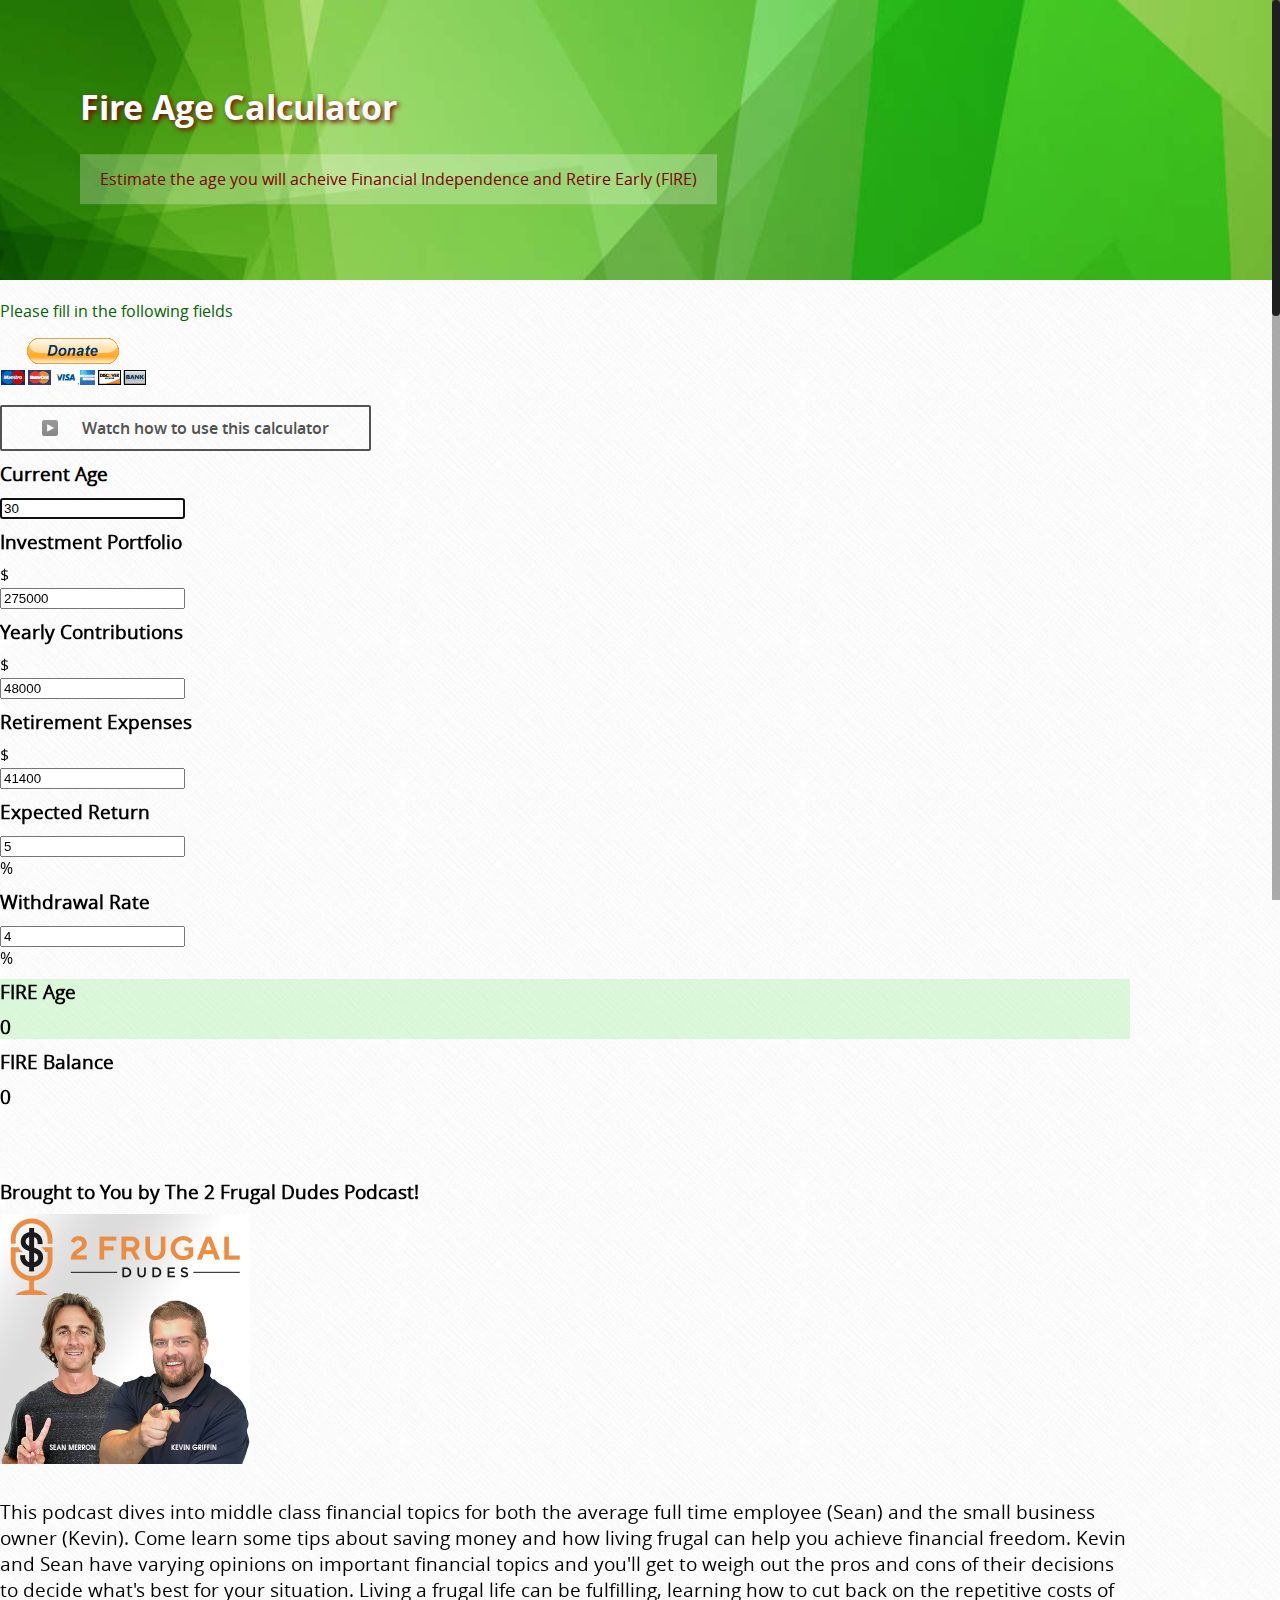
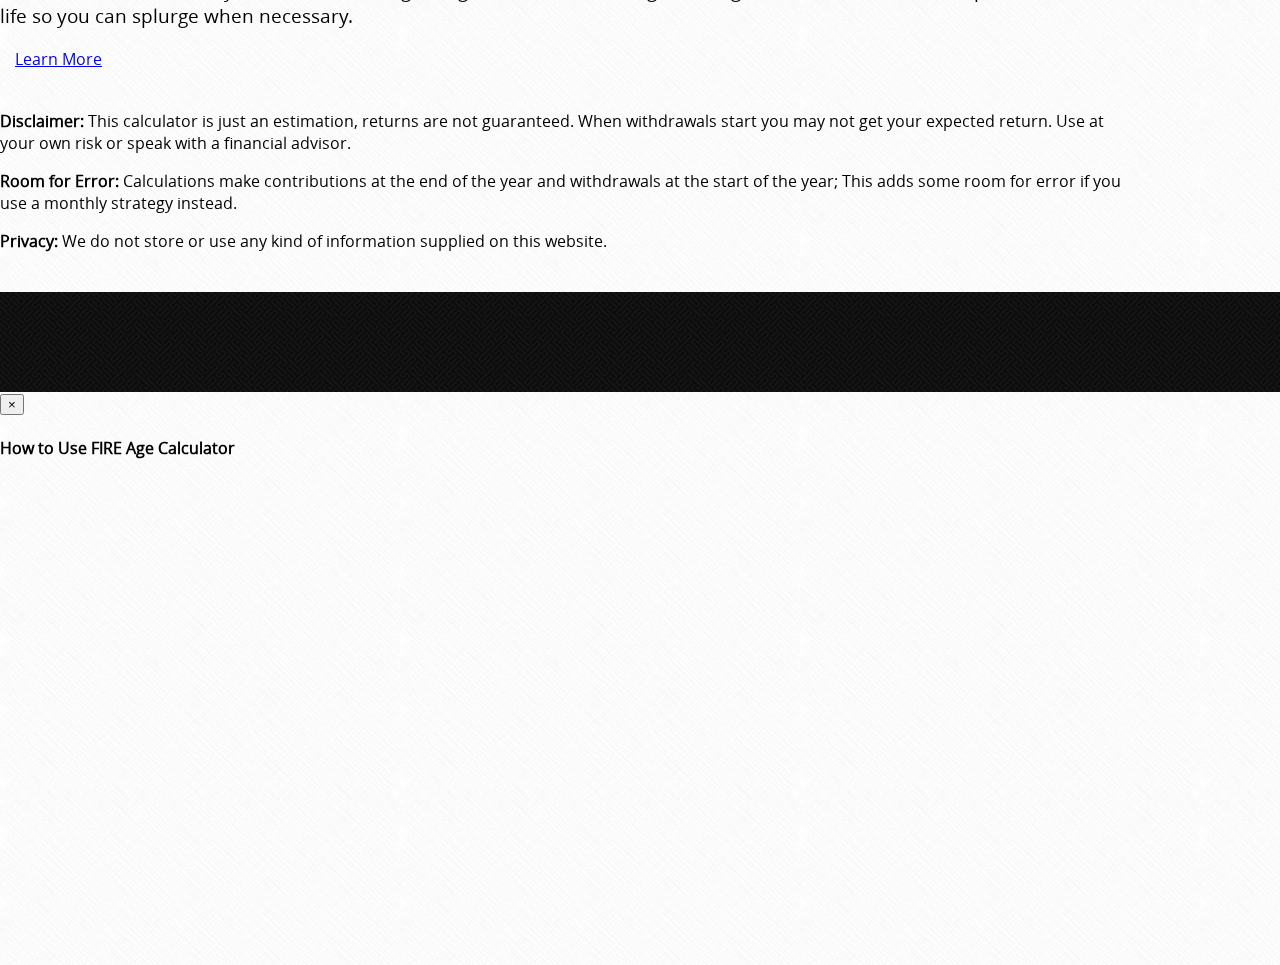
==== commit 04e8ac4a: "Replacing with FIREAgeCalc" ====
--- a/index.html
+++ b/index.html
@@ -1,38 +1,39 @@
 ﻿<!DOCTYPE html>
-<html lang="en">
+<html lang="en-us">
 <head prefix="og: http://ogp.me/ns# fb: http://ogp.me/ns/fb#">
+    <!--  App Title  -->
+    <title>FIRE Age Calculator: Estimate the age you will acheive Financial Independence and Retire Early (FIRE)</title>
+    <link rel="icon" type="image/png" href="img/favicon.png" />
+    <!--  App Description  -->
+    <meta name="description" content="Estimate the age you will acheive Financial Independence and Retire Early (FIRE)" />
     <meta charset="utf-8">
-    <meta http-equiv="X-UA-Compatible" content="IE=edge">
-    <meta name="viewport" content="width=device-width, initial-scale=1">
-    <!-- The above 3 meta tags *must* come first in the head; any other head content must come *after* these tags -->
-    <meta name="thumbnail" content="http://earlyretirementroadmap.com/img/book-art.png" />
-
-    <title>The Early Retirement Roadmap | Achieve Financial Independence, Faster</title>
-    <link rel="icon" type="image/png" href="img/favicon.png" />
-
-    <!-- Bootstrap -->
-    <link href="css/bootstrap.min.css" rel="stylesheet">
-
-    <!-- HTML5 shim and Respond.js for IE8 support of HTML5 elements and media queries -->
-    <!-- WARNING: Respond.js doesn't work if you view the page via file:// -->
-    <!--[if lt IE 9]>
-      <script src="https://oss.maxcdn.com/html5shiv/3.7.3/html5shiv.min.js"></script>
-      <script src="https://oss.maxcdn.com/respond/1.4.2/respond.min.js"></script>
-    <![endif]-->
+    <meta http-equiv="X-UA-Compatible" content="IE=Edge">
+    <meta name="viewport" content="width=device-width, initial-scale=1.0, minimum-scale=1.0" />
+
+    <link href="https://maxcdn.bootstrapcdn.com/bootstrap/3.3.6/css/bootstrap.min.css" rel="stylesheet" integrity="sha384-1q8mTJOASx8j1Au+a5WDVnPi2lkFfwwEAa8hDDdjZlpLegxhjVME1fgjWPGmkzs7" crossorigin="anonymous">
+    <link rel="stylesheet" type="text/css" href="css/owl.transitions.css" />
+    <link rel="stylesheet" type="text/css" href="css/animate.css" />
+    <link rel="stylesheet" type="text/css" href="css/main.css" />
+
+    <script type="text/javascript" src="js/jquery.js"></script>
+    <script src="https://maxcdn.bootstrapcdn.com/bootstrap/3.3.6/js/bootstrap.min.js" integrity="sha384-0mSbJDEHialfmuBBQP6A4Qrprq5OVfW37PRR3j5ELqxss1yVqOtnepnHVP9aJ7xS" crossorigin="anonymous"></script>
+    <script type="text/javascript" src="js/scrollTo.js"></script>
+    <script type="text/javascript" src="js/wow.js"></script>
+    <script type="text/javascript" src="js/parallax.js"></script>
+    <script type="text/javascript" src="js/nicescroll.js"></script>
+    <script type="text/javascript" src="js/jquery.number.min.js"></script>
+    <script type="text/javascript" src="js/main3.js"></script>
+
     <!-- Open Graph Preview Info -->
     <meta property="twitter:site" value="@seanmerron">
-    <meta content="The Early Retirement Roadmap" property="og:site_name">
-    <meta content="The Early Retirement Roadmap" property="og:title">
-    <meta content="http://earlyretirementroadmap.com/" property="og:url">
-    <meta content="The Early Retirement Roadmap is straight up, priceless knowledge to get your life on autopilot towards retirement, faster. Sean Merron, the creator of FIREAgeCalc.com and co-host of The 2 Frugal Dudes Podcast shares everything he's learned from his research and life mistakes so you can get on track. You'll learn how to figure out what retirement means to you and the benefits of having early retirement as a passive income backup plan to give you the freedom to do what you love, when you love doing it. This jam packed book will teach you how to track your money, tackle debt and invest to use the power of compound interest. The longer you wait to make the changes in your life, the longer you'll have to work." property="og:description">
-    <meta content="The Early Retirement Roadmap is straight up, priceless knowledge to get your life on autopilot towards retirement, faster. Sean Merron, the creator of FIREAgeCalc.com and co-host of The 2 Frugal Dudes Podcast shares everything he's learned from his research and life mistakes so you can get on track. You'll learn how to figure out what retirement means to you and the benefits of having early retirement as a passive income backup plan to give you the freedom to do what you love, when you love doing it. This jam packed book will teach you how to track your money, tackle debt and invest to use the power of compound interest. The longer you wait to make the changes in your life, the longer you'll have to work." name="description">
-    <meta property="twitter:title" value="The Early Retirement Roadmap" />
-    <meta property="twitter:domain" value="EarlyRetirementRoadmap" />
-    <meta property="twitter:description" value="The Early Retirement Roadmap is straight up, priceless knowledge to get your life on autopilot towards retirement, faster. Sean Merron, the creator of FIREAgeCalc.com and co-host of The 2 F..." />
-    <meta property="twitter:image" value="http://earlyretirementroadmap.com/img/book-art.png" />
-    <meta content="http://earlyretirementroadmap.com/img/book-art.png" property="og:image">
-
-    <link href="css/styles.css" rel="stylesheet" />
+    <meta content="FIRE Age Calc" property="og:site_name">
+    <meta content="FIRE Age Calc" property="og:title">
+    <meta content="http://fireagecalc.com/" property="og:url">
+    <meta content="Estimate the age you will acheive Financial Independence and Retire Early (FIRE)" property="og:description">
+    <meta content="Estimate the age you will acheive Financial Independence and Retire Early (FIRE)" name="description">
+    <meta property="twitter:title" value="FIRE Age Calc" />
+    <meta property="twitter:domain" value="FIREAgeCalc" />
+    <meta property="twitter:description" value="Estimate the age you will acheive Financial Independence and Retire Early (FIRE)" />
 
     <!-- Google Analytics -->
     <script>
@@ -43,353 +44,262 @@
             m = s.getElementsByTagName(o)[0]; a.async = 1; a.src = g; m.parentNode.insertBefore(a, m)
         })(window, document, 'script', 'https://www.google-analytics.com/analytics.js', 'ga');
 
-        ga('create', 'UA-91394024-1', 'auto');
+        ga('create', 'UA-78756721-1', 'auto');
         ga('send', 'pageview');
 
     </script>
+
+    <style type="text/css">
+        .highlight {
+            background: rgba(144, 238, 144, 0.31);
+        }
+
+        .nav-tabs a {
+            color: gray;
+        }
+
+            .nav-tabs a:focus, .nav-tabs .active a {
+                color: darkgreen !important;
+                /*font-weight: bold !important;*/
+            }
+
+        .nav-tabs h4 {
+            font-weight: bold;
+        }
+
+        /*	.tab-pane{
+            border: 1px solid #ddd;
+            border-top: 0;
+            background: white;
+            padding-bottom: 20px;
+        }*/
+    </style>
+
 </head>
 <body>
-    <nav class="navbar navbar-default navbar-fixed-top">
+
+
+    <!--  Hero Section  -->
+    <section class="hero" id="hero">
         <div class="container">
-            <!-- Brand and toggle get grouped for better mobile display -->
-            <div class="navbar-header">
-                <button type="button" class="navbar-toggle collapsed" data-toggle="collapse" data-target="#bs-example-navbar-collapse-1" aria-expanded="false">
-                    <span class="sr-only">Toggle navigation</span>
-                    <span class="icon-bar"></span>
-                    <span class="icon-bar"></span>
-                    <span class="icon-bar"></span>
-                </button>
-                <a class="navbar-brand" href="#" style="max-width: 80%; padding: 10px 0px 0px 5px;"><img alt="The Early Retirement Roadmap" src="img/logo.png" id="logo" /></a>
-            </div>
-            <!-- Collect the nav links, forms, and other content for toggling -->
-            <div class="collapse navbar-collapse" id="bs-example-navbar-collapse-1">
-                <ul class="nav navbar-nav navbar-right">
-                    <li><a href="#tblPrice">Pricing</a></li>
-                    <li><a href="/articles"><strong>FREE</strong> Articles</a></li>
-                    <li><a href="http://2frugaldudes.com/" target="_blank">Podcast</a></li>
-                    <li><a href="http://fireagecalc.com/" target="_blank">FireAgeCalc</a></li>
-                    <li><a href="https://earlyretirementchat.slack.com" target="_blank">Chat Room</a></li>
-                    <li><a href="#contact">Contact</a></li>
-                </ul>
-            </div><!-- /.navbar-collapse -->
-        </div><!-- /.container-fluid -->
-    </nav>
-
-    <div id="details">
-        <div class="container">
-            <div class="row" style="margin-top: 50px;">
-                <div class="col-md-8">
-                    <div class="videoWrapper">
-                        <iframe width="640" height="360" src="https://www.youtube.com/embed/A8q9LJtF7-w?rel=0&amp;controls=0&amp;showinfo=0" frameborder="0" allowfullscreen></iframe>
-                    </div>
-                </div>
-                <div class="col-md-4 text-center">
-                    <!--<img alt="The Early Retirement Roadmap Book Cover" src="img/book-art.png" style="height: 300px;" />-->
-                    <h2>Your Dreams Are Waiting!</h2>
-                    <div class="_form_1"></div>
-                    <script src="https://earlyretirementroadmap.activehosted.com/f/embed.php?id=1" type="text/javascript" charset="utf-8"></script>
-                </div>
-            </div>
-
-            <div class="row" style="margin-top: 50px;">
-                <div class="col-md-6">
-                    <div class="text-center">
-                        <h2>Hi, I'm Sean Merron</h2>
-                        <h2>Your "Self-Insurance" Broker</h2>
-                        <img alt="Sean Merron" src="img/headshot.jpg" style="height: 200px; margin:15px;" />
-                    </div>
-                    <div>
-                        <p>
-                            I'm the author of The Early Retirement Roadmap, creator of <a href="http://fireagecalc.com" target="_blank">FIREAgeCalc.com</a> and co-host of <a href="http://2frugaldudes.com" target="_blank">The 2 Frugal Dudes Podcast</a>. Once I discovered that I could access my long-term retirement accounts without a penalty before the age of 60 to retire early using my family's middle-class income, I never looked back. There are so many people that still don't know this is possible so I'm paying it forward, sharing my past mistakes and priceless knowledge I've gained over the years from my finance reasearch and college education to help more people retire early. I specifically chose not to become a certified financial advisor so that there would be no special interest to sell you products I'd get a commission on that don't put your best interest first. I call myself a "self-insurance" broker, teaching people how to save and invest their money to tackle any situation with the power of savings. I finally found my purpose and want to help you reach yours through financial freedom.
-                        </p>
-                        <p>
-                            My family had $80,000 in consumer debt that we were able to pay off in just over one year and now compound interest makes us tens of thousands of dollars per year in passive income. We were living the typical American dream we're supposed to live before we broke out of the mold and took our time back.
-                        </p>
-                        <h3>My Story:</h3>
-                        <ul>
-                            <!--<li>Read it: <a href="https://www.ditching9to5.com/34" target="_blank">On The Ditching 9 to 5 Podcast</a></li>-->
-                            <li>Hear it: <a href="http://gohuntlife.com/ep68-retire-30s-frugal-dude-sean-merron-explains-family-set-life/" target="_blank">On The Go Hunt Life Podcast</a></li>
-                            <li>Hear it: <a href="https://www.ditching9to5.com/34" target="_blank">On The Ditching 9 to 5 Podcast</a></li>
-                            <li>Watch it: <a href="http://www.startwithhatch.com/project/sean-merron-early-retirement-roadmap-036/" target="_blank">On The 1000 Four Show</a></li>
-                        </ul>
-                        <div class="text-center">
-                            <a href="http://2frugaldudes.com/" target="_blank"><img src="img/2frugaldudes.jpg" style="margin:15px;" alt="The 2 Frugal Dudes Podcast" class="imgFluid" /></a>
+            <div class="caption">
+                <h1 class="text-uppercase  animated wow fadeInLeft">Fire Age Calculator</h1>
+                <p class="animated wow fadeInLeft" style="color:maroon;background:rgba(255,255,255,0.25);padding:10px 20px;">Estimate the age you will acheive Financial Independence and Retire Early (FIRE)</p>
+            </div>
+        </div>
+    </section>
+    <!--  End Hero Section  -->
+
+
+    <div style="margin-top:20px;" class="container">
+
+        <div class="tab-content">
+
+            <div class="row panel panel-default" style="padding-bottom:50px;">
+                <div class="col-sm-10 col-sm-offset-1">
+                    <section id="input-data">
+                        <div class="container-fluid">
+
+                            <div class="page-header text-center animated wow fadeInDown">
+                                <p class="lead">Please fill in the following fields</p>
+                                <div class="col-sm-12 text-center">
+                                    <a href="https://www.paypal.me/seanmerron" target="_blank"><img src="img/donate.gif"></a>
+                                </div>
+                                <a data-toggle="modal" href='#modal1' class="app_store_btn text-uppercase" id="play_video" style="margin-top:15px;">
+                                    <i class="play_icon"></i>
+                                    <span>Watch how to use this calculator</span>
+                                </a>
+                            </div>
+
+                            <div class="row">
+                                <div class="col-sm-8 animated wow fadeInRight">
+                                    <h3>Current Age</h3>
+                                </div>
+                                <div class="col-sm-4 animated wow fadeInLeft">
+                                    <input type="text" autofocus class="form-control input-lg" value="30" id="H5" placeholder="Current Age">
+                                </div>
+                            </div>
+
+                            <div class="row">
+
+                                <div class="col-sm-8 animated wow fadeInRight">
+                                    <h3>Investment Portfolio<span data-toggle="tooltip" data-title="Total balance of all investments (taxable brokerage and tax-advantaged retirement accounts)" data-placement="left" class="glyphicon glyphicon-question-sign pull-right"></span></h3>
+                                </div>
+                                <div class="col-sm-4 animated wow fadeInLeft">
+                                    <div class="input-group input-group-lg">
+                                        <div class="input-group-addon">$</div>
+                                        <input type="text" id="H6" value="275000" class="money form-control input-lg" placeholder="Investment Portfolio">
+                                    </div>
+                                </div>
+                            </div>
+
+                            <div class="row">
+                                <div class="col-sm-8 animated wow fadeInRight">
+                                    <h3>Yearly Contributions<span data-toggle="tooltip" data-title="Money you can continue to contribute/save yearly into your investments" data-placement="left" class="glyphicon glyphicon-question-sign pull-right"></span></h3>
+                                </div>
+                                <div class="col-sm-4 animated wow fadeInLeft">
+                                    <div class="input-group input-group-lg">
+                                        <div class="input-group-addon">$</div>
+                                        <input type="text" id="H7" value="48000" class="money form-control input-lg" placeholder="Yearly Contributions">
+                                    </div>
+                                </div>
+                            </div>
+
+                            <div class="row">
+                                <div class="col-sm-8 animated wow fadeInRight">
+                                    <h3>Retirement Expenses<span data-toggle="tooltip" data-title="Expected yearly expenses + taxes at retirement age (FIRE) in today's dollars (inflation accounted for in yearly return)" data-placement="left" class="glyphicon glyphicon-question-sign pull-right"></span></h3>
+                                </div>
+                                <div class="col-sm-4 animated wow fadeInLeft">
+                                    <div class="input-group input-group-lg">
+                                        <div class="input-group-addon">$</div>
+                                        <input type="text" id="H8" value="41400" class="money form-control input-lg" placeholder="Retirement Expenses">
+                                    </div>
+                                </div>
+                            </div>
+
+
+                            <div class="row">
+                                <div class="col-sm-8 animated wow fadeInRight">
+                                    <h3>Expected Return<span data-toggle="tooltip" data-title="The return you expect for your portfolio after inflation and taxes. Enter a rate based on your risk portfolio." data-placement="left" class="glyphicon glyphicon-question-sign pull-right"></span></h3>
+                                </div>
+                                <div class="col-sm-4 animated wow fadeInLeft">
+                                    <div class="input-group input-group-lg">
+                                        <input type="text" id="H9" value="5" class="percentage form-control input-lg" placeholder="Expected Returns">
+                                        <div class="input-group-addon">%</div>
+                                    </div>
+                                </div>
+                            </div>
+
+                            <div class="row">
+                                <div class="col-sm-8 animated wow fadeInRight">
+                                    <h3>Withdrawal Rate<span data-toggle="tooltip" data-title="The rate you'd prefer to withdrawal from your portfolio for retirement" data-placement="left" class="glyphicon glyphicon-question-sign pull-right"></span></h3>
+                                </div>
+                                <div class="col-sm-4 animated wow fadeInLeft">
+                                    <div class="input-group input-group-lg">
+                                        <input type="text" id="H10" value="4" class="percentage form-control input-lg" placeholder="">
+                                        <div class="input-group-addon">%</div>
+                                    </div>
+                                </div>
+                            </div>
+
+
+
                         </div>
-                        <a class="twitter-timeline" data-height="400" href="https://twitter.com/seanmerron?ref_src=twsrc%5Etfw">Tweets by @seanmerron</a>
-                        <script async src="https://platform.twitter.com/widgets.js" charset="utf-8"></script>
-                    </div>
-                </div>
-                <div class="col-md-6">
-                    <h2 class="text-center">Put Your Money to Work!</h2>
-                    <p>
-                        Your time on this earth is too precious to trade for building your employer's dreams instead of your own. The Early Retirement Roadmap is straight-up, priceless knowledge to get your life on autopilot towards retirement, <strong>faster</strong>.
-                    </p>
-                    <ul>
-                        <li>Learn how to invest your money using a portfolio that works for your goals.</li>
-                        <li>Realize how you can retire early with middle-class savings.</li>
-                        <li>Free up more time for the special moments and never miss another dinner, birthday, wedding, birth or funeral again.</li>
-                        <li>Undergoe the lifestyle transformation for a debt-free, rich life.</li>
-                    </ul>
-                    <p>
-                        This isn't a get rich quick scheme, it's the opportunity every person is given through the choices they make with their personal finances. Every decision you make in your life somehow affects your retirement and my goal is to teach you how to understand the impact of those decisions against living out your true purpose in life. Becoming rich is completely obtainable with your savings. I know because we've setup our life to retire millionaires in our 30's with a middle-class income. Even if you're not in your younger years anymore, early retirement doesn't have to be an extremely low age but it still can be much earlier than you're already on track for. 
-                        <ul>
-                            <li>No inheritance neccessary</li>
-                            <li>No successful business required</li>
-                            <li>No eating rice and beans</li>
-                        </ul>
-                    </p>
-                    <h2>Personal Finance is Too Personal</h2>
-                    <p>
-                        No financial advisor, robo or human, will ever be able to fully understand your unique situation. You have to educate yourself to manage your own personal finances or accept the fact that you'll have to work longer and let other people benefit from the compound interest on your hard-earned savings.</p><p>A sound investment plan doesn't take much to manage, spending a few minutes each month just moving around your money. Build a plan you fully understand instead of not knowing exactly what is happening with your money. You spent your priceless time that you can never get back in exchange for your money and can learn the steps to manage it yourself to sleep at night knowing you've done everything you can to achieve your financial goals. No one knows your life, better than you. Erase the thoughts of wanting someone else to manage your money for you and start making money in your sleep.
-                    </p>
-                    <h2>You've Already Waited Too Long</h2>
-                    <p>
-                        There can't be another day that goes by to wait on educating yourself about the money you're saving and spending. Every day you wait could translate to extra years in retirement and thousands of dollars lost from procrastination. Your future self needs you to start now! it doesn't matter if you're a little behind already, you have to plant the seed as early as possible instead of continuing to pro-long your retirement.
-                    </p><p>
-                        You will learn ways to better manage your money which will inevitably lead to early retirement. How can it not? The sooner you start, the sooner you'll retire.
-                    </p>
-                    <h2>I Don't Like Fancy Jargon</h2>
-                    <p>
-                        Big words suck, especially with your finances. There are a lot of confusing financial terms that cause a lot of people to let "professionals" figure them out, costing the average person thousands of dollars in fees from the confusion they've placed in the industry. Luckily, I hate fancy jargon and try to translate everything I can into layman terms because that's the way I talk anyways and want to make managing money possible for everyone. I love simplifying complex topics and sharing stories in my life for you to relate to, hopefully clearing through the clutter. My goal is to make managing your personal finances simple and fun, not scary and confusing.
-                    </p>
-                    <h2>You CAN Take Your Life Back</h2>
-                    <p>
-                        I don't care where you are in your life, you own it and you can change it. There is no hole too deep that you can't get out of. I know people that were in debt so high between payday and title loans with no hope at all and they were able to climb their way out and now set their lives up to retire early. Don't think you can't either, I'm here to help as one middle-class person to another.</p><p>I accept you wherever you are and want to help move you to where you want to be, faster. Don't feel embarrassed, I've made mistakes too as you'll find out in my story. Some things we just have to learn the hard way but learning from those experiences and using them as motivation throughout the journey ahead will eventually get you to your goal. Just keep swimming...
-                    </p>
-                </div>
-            </div>
-
-            <div class="row" style="margin-top: 50px;" id="divImages">
-                <div class="col-md-6 text-center">
-                    <img alt="Time Quote" src="img/quote1.png" class="imgFluid" />
-                    <img alt="My BMW Story" src="img/numbers1.png" class="imgFluid" />
-                    <img alt="My BMW Story" src="img/meme1.png" class="imgFluid" />
-                    <img alt="The Purchase Effect" src="img/numbers4.png" class="imgFluid" />
-                    <img alt="My BMW Story" src="img/story2.png" class="imgFluid" />
-                    <img alt="My BMW Story" src="img/numbers6.png" class="imgFluid" />
-                </div>
-                <div class="col-md-6 text-center">
-                    <img alt="The Purchase Effect" src="img/numbers3.png" class="imgFluid" />
-                    <img alt="My BMW Story" src="img/story1.png" class="imgFluid" />
-                    <img alt="The Purchase Effect" src="img/numbers2.png" class="imgFluid" />
-                    <img alt="My BMW Story" src="img/meme2.png" class="imgFluid" />
-                    <img alt="My BMW Story" src="img/numbers5.png" class="imgFluid" />
-                    <img alt="My BMW Story" src="img/numbers7.png" class="imgFluid" />
-                </div>
-            </div>
-
-            <div id="preview" class="row">
-                <h1 class="text-center"><strong>The 4-Step Process to Early Retirement</strong></h1>
-                <div style="color: #FFFFFF;">
-                    <div class="col-md-10 col-md-offset-1" style="background-color: #01bd5d; margin-top: 50px;">
-                        <h2 style="color: #ffca00; margin-bottom: 20px;"><strong>STEP #1: Understand What Retirement Means to YOU</strong></h2>
-                        <p class="lead"><strong>Chapter 1: </strong>What Do You Look Forward to in Retirement?</p>
-                        <p class="lead"><strong>Chapter 2: </strong>There Are No Real Get Rich Quick Schemes</p>
-                        <p class="lead"><strong>Chapter 3: </strong>Enjoy the Journey</p>
-                    </div>
-                    <div class="col-md-10 col-md-offset-1" style="background-color: #00ad54;">
-                        <h2 style="color: #ffca00; margin-bottom: 20px;"><strong>STEP #2: Tracking Your Money</strong></h2>
-                        <p class="lead"><strong>Chapter 4: </strong>How Much Are You Worth?</p>
-                        <p class="lead"><strong>Chapter 5: </strong>Budgeting for Retirement</p>
-                        <p class="lead"><strong>Chapter 6: </strong>Regularly Review Your Spending</p>
-                    </div>
-                    <div class="col-md-10 col-md-offset-1" style="background-color: #008742;">
-                        <h2 style="color: #ffca00; margin-bottom: 20px;"><strong>STEP #3: Overhauling Your Expenses</strong></h2>
-                        <p class="lead"><strong>Chapter 7: </strong>Reducing Complexity in Your Life</p>
-                        <p class="lead"><strong>Chapter 8: </strong>Category by Category Improvements</p>
-                        <p class="lead"><strong>Chapter 9: </strong>Let’s Talk Insurance</p>
-                    </div>
-                    <div class="col-md-10 col-md-offset-1" style="background-color: #006b34;margin-bottom: 30px;">
-                        <h2 style="color: #ffca00; margin-bottom: 20px;"><strong>STEP #4: Directing Your Savings</strong></h2>
-                        <p class="lead"><strong>Chapter 10: </strong>Building Up a Cash Buffer</p>
-                        <p class="lead"><strong>Chapter 11: </strong>Tackling Debt</p>
-                        <p class="lead"><strong>Chapter 12: </strong>Investing Your Savings</p>
-                        <p class="lead"><strong>Chapter 13: </strong>To Retirement and Beyond</p>
-                    </div>
-                </div>
-            </div>
-
-            <div class="row">
-                <h2 class="text-center" style="margin-top: 50px;"><span class="fancy">What Other People Are Saying</span></h2>
-                <div id="testimonial">
-                    <p>"Early Retirement or Retirement planning does not have to be difficult. Sean's book simplifies steps you can take to build savings that you think you already know, but you really don't." -Joe Hill</p>
-                    <p>"Sean has helped kick start my interest in financial independence. Since I started listening to his podcast, I've overhauled my long term financial goals and gained a better understanding about how today's actions affect tomorrow." -Larry Burris</p>
-                    <p>"I've known Sean for quite a few years, and the one thing I know is that he wouldn't have done any of this if he didn't believe in it himself - let alone follow his own guidance! Sean has put a lot of research, thought, and time into this book, and if you're looking for guidance on retiring early...start here!" -Eric McBride</p>
-                    <p>"Awesome book. Lots of great tips. I especially like the 'Learn from My Story' sections. I feel like I know you better. Congrats!" -Michael Carter</p>
-                </div>
-            </div>
-
-            <div class="row">
-                <div class="col-md-4">
-                    <div class="reason-box text-center">
-                        <div class="reason-box-icon">
-                            <span class="glyphicon glyphicon-heart" style="color: red; font-size: 50px; margin: 10px 0px 0px -5px"></span>
+                        <!-- container-fluid -->
+                    </section>
+
+                    <section id="early-retirement">
+                        <div class="container-fluid">
+
+                            <div class="page-header text-center animated wow fadeInDown">
+
+                                <div id="warning" style="margin:0;display:none;" class="alert alert-danger">
+                                    Unable to achieve FIRE before 60
+                                </div>
+                            </div>
+
+
+
+                            <div class="row highlight">
+
+                                <div class="col-sm-8 animated wow fadeInRight">
+                                    <h3>FIRE Age<span data-toggle="tooltip" data-title="The age you can retire" data-placement="left" class="glyphicon glyphicon-question-sign pull-right"></span></h3>
+                                </div>
+                                <div class="col-sm-4 animated wow fadeInLeft">
+                                    <h3 id="H12">0</h3>
+                                </div>
+                            </div>
+
+                            <div class="row">
+
+                                <div class="col-sm-8 animated wow fadeInRight">
+                                    <h3>FIRE Balance<span data-toggle="tooltip" data-title="Balance of investments when you retire" data-placement="left" class="glyphicon glyphicon-question-sign pull-right"></span></h3>
+                                </div>
+                                <div class="col-sm-4 animated wow fadeInLeft">
+                                    <h3 id="H13">0</h3>
+                                </div>
+                            </div>
+
+
+
+
+
+
                         </div>
-                        <h3><strong>Lifetime Updates</strong></h3>
-                        <hr style="border-color: #ffca00" />
-                        <p>
-                            Life is always changing so we got your back. If we release any updates to the roadmap, you'll have access to the new content at no extra charge.
-                        </p>
-                    </div>
-                </div>
-                <div class="col-md-4">
-                    <div class="reason-box text-center">
-                        <div class="reason-box-icon">
-                            <span class="glyphicon glyphicon-usd" style="color: #00b050; font-size: 50px; margin: 10px 0px 0px -5px"></span>
-                        </div>
-                        <h3><strong>100% Money Back Guarantee</strong></h3>
-                        <hr style="border-color: #ffca00" />
-                        <p>
-                            If you don't save the amount of your purchase from putting the information to work in your life, we'll give you your money back.
-                        </p>
-                    </div>
-                </div>
-                <div class="col-md-4">
-                    <div class="reason-box text-center">
-                        <div class="reason-box-icon">
-                            <span class="glyphicon glyphicon-calendar" style="color: #ffca00; font-size: 45px; margin: 10px 0px 0px 3px"></span>
-                        </div>
-                        <h3><strong>FREE Monthly Checklist</strong></h3>
-                        <hr style="border-color: #ffca00" />
-                        <p>
-                            You'll find a monthly checklist in the back of the book you can use as a quick reference for applying the information in the book.
-                        </p>
-                    </div>
-                </div>
-            </div>
-
-            <div class="row" style="margin-top: 50px;">
-                <div class="col-md-4 text-center">
-                    <img alt="The Early Retirement Roadmap Book Cover" src="img/book-art.png" style="height: 250px;" />
-                    <div class="_form_1"></div>
-                    <script src="https://earlyretirementroadmap.activehosted.com/f/embed.php?id=1" type="text/javascript" charset="utf-8"></script>
-                </div>
-                <div class="col-md-8 text-center">
-                    <img alt="The Early Retirement Roadmap Course Pre-Order" src="img/course-preorder.png" style="border: 2px solid #000000;" class="imgFluid" />
-                </div>
-            </div>
-
-            <div class="row">
-                <table id="tblPrice">
-                    <thead>
-                        <tr>
-                            <th></th>
-                            <th>Starter</th>
-                            <th>Premium</th>
-                            <th>Ultimate</th>
-                        </tr>
-                    </thead>
-                    <tbody>
-                        <tr>
-                            <td>
-                                <strong>Digital Version</strong><br />
-                                Save some trees
-                            </td>
-                            <td class="featureChecked">x</td>
-                            <td class="featureChecked">x</td>
-                            <td class="featureChecked">x</td>
-                        </tr>
-                        <tr>
-                            <td>
-                                <strong>Audio Version</strong><br />
-                                Listen on the go
-                            </td>
-                            <td></td>
-                            <td class="featureChecked">x</td>
-                            <td class="featureChecked">x</td>
-                        </tr>
-                        <tr>
-                            <td>
-                                <strong>Private Chat Room</strong><br />
-                                Ask questions and share your progress with Sean and others like you
-                            </td>
-                            <td></td>
-                            <td class="featureChecked">x</td>
-                            <td class="featureChecked">x</td>
-                        </tr>
-                        <tr>
-                            <td>
-                                <strong>Budgeting With Mint Video</strong><br />
-                                Starting a budget is hard, here is how I use Mint
-                            </td>
-                            <td></td>
-                            <td class="featureChecked">x</td>
-                            <td class="featureChecked">x</td>
-                        </tr>
-                        <tr>
-                            <td>
-                                <strong>The Online Course</strong><br />
-                                For those serious about Early Retirement with much more content than the book plus live looks into my life
-                            </td>
-                            <td></td>
-                            <td></td>
-                            <td class="featureChecked">x</td>
-                        </tr>
-                        <tr>
-                            <td>
-                                <strong>Worksheets</strong><br />
-                                Pages of worksheets with ways to take action now from the material in the course
-                            </td>
-                            <td></td>
-                            <td></td>
-                            <td class="featureChecked">x</td>
-                        </tr>
-                        <tr>
-                            <td>
-                                <strong>Financial Tune-Up</strong><br />
-                                Submit a Financial Tune-Up form for Sean's next-step recommendations
-                            </td>
-                            <td></td>
-                            <td></td>
-                            <td class="featureChecked">x</td>
-                        </tr>
-                        <tr>
-                            <td></td>
-                            <td class="featurePrice">$27</td>
-                            <td class="featurePrice">$47</td>
-                            <td class="featurePrice">$47</td>
-                        </tr>
-                        <tr id="prices">
-                            <td></td>
-                            <td><a href="https://gum.co/gisip?wanted=true" target="_blank" class="btn-lg btn-primary" style="display: block;padding: 5px;">Order</a></td>
-                            <td><a href="https://gum.co/gisip?wanted=true" target="_blank" class="btn-lg btn-primary" style="display: block;padding: 5px;">Order</a></td>
-                            <td><a href="https://gum.co/gisip?wanted=true" target="_blank" class="btn-lg btn-primary" style="display: block;padding: 5px;">Pre-Order</a></td>
-                        </tr>
-                    </tbody>
-                </table>
-            </div>
-
-
-        </div>
+                        <!-- container-fluid -->
+                    </section>
+
+                </div>
+            </div>
+            <!-- row -->
+
+        </div><!-- tab-content -->
 
     </div>
-
-    <div id="contact">
+    <!-- fireage container -->
+
+
+    <section id="swr-retirement">
         <div class="container">
             <div class="row">
-                <div class="col-md-6">
-                    <h2><strong>I Want to Hear From You!</strong></h2>
-                    <ul class="lead">
-                        <li>All feedback is appreciated!</li>
-                        <li>Let me know if you have any questions.</li>
-                        <li>Reach out for affiliate partnerships.</li>
-                    </ul>
-                    <p class="lead">I will get back to you ASAP!</p>
-                    <p class="lead">I am also <a href="https://drive.google.com/file/d/0ByfYIhtzqBvPM005cTNGTHhKSTA/view?usp=sharing" target="_blank" style="color: #ffca00">available for speaking</a> opportunities.</p>
-                    <p>&copy; 2017 Early Retirement Roadmap</p>
-                </div>
-                <div class="col-md-6">
-                    <div class="_form_3"></div>
-                    <script src="https://earlyretirementroadmap.activehosted.com/f/embed.php?id=3" type="text/javascript" charset="utf-8"></script>
+                <div class="col-sm-8 text-center col-sm-offset-2">
+                    <h3>Brought to You by The 2 Frugal Dudes Podcast!</h3>
+                    <a href="http://2frugaldudes.com/" target="_blank">
+                        <img alt="The 2 Frugal Dudes Podcast" src="img/2FrugalDudes-PodcastArt-Small.jpg" height="250" />
+                    </a>
+                    <p style="font-size: 1.2em; margin-top: 30px; text-align: left;">This podcast dives into middle class financial topics for both the average full time employee (Sean) and the small business owner (Kevin). Come learn some tips about saving money and how living frugal can help you achieve financial freedom. Kevin and Sean have varying opinions on important financial topics and you'll get to weigh out the pros and cons of their decisions to decide what's best for your situation. Living a frugal life can be fulfilling, learning how to cut back on the repetitive costs of life so you can splurge when necessary.</p>
+                    <a href="http://2frugaldudes.com/" target="_blank" class="btn btn-primary" style="margin: 15px;">Learn More</a>
+                </div>
+            </div>
+        </div>
+        <!-- container-fluid -->
+    </section>
+
+    <section>
+        <div class="container">
+
+
+
+            <div class="row">
+                <div class="col-sm-12 well" style="margin:40px 0;">
+                    <p>
+                        <strong>Disclaimer:</strong>
+                        This calculator is just an estimation, returns are not guaranteed. When withdrawals start you may not get your expected return. Use at your own risk or speak with a financial advisor.
+                    </p>
+                    <p><strong>Room for Error:</strong> Calculations make contributions at the end of the year and withdrawals at the start of the year; This adds some room for error if you use a monthly strategy instead.</p>
+                    <p>
+                        <strong>Privacy:</strong>
+                        We do not store or use any kind of information supplied on this website.
+                    </p>
+                </div>
+            </div>
+        </div>
+        <!-- container-fluid -->
+    </section>
+
+    <!--  Email Subscription Section  -->
+
+    <!--  End Email Subscription Section  -->
+    <!--  Footer Section  -->
+    <footer>
+
+        
+    </footer>
+    <!--  End Footer Section  -->
+    <div class="modal fade" id="modal1">
+        <div class="modal-dialog modal-lg">
+            <div class="modal-content">
+                <div class="modal-header">
+                    <button type="button" class="close" data-dismiss="modal" aria-hidden="true">&times;</button>
+                    <h4 class="modal-title">How to Use FIRE Age Calculator</h4>
+                </div>
+                <div class="modal-body">
+                    <iframe width="100%" height="480" src="https://www.youtube.com/embed/ICTeV5nk-PA" frameborder="0" allowfullscreen></iframe>
                 </div>
             </div>
         </div>
     </div>
 
-    <!-- jQuery (necessary for Bootstrap's JavaScript plugins) -->
-    <script src="https://ajax.googleapis.com/ajax/libs/jquery/1.12.4/jquery.min.js"></script>
-    <!-- Include all compiled plugins (below), or include individual files as needed -->
-    <script src="js/bootstrap.min.js"></script>
-    <script src="js/main.js"></script>
+
 </body>
 </html>--- a/css/main.css
+++ b/css/main.css
@@ -0,0 +1,528 @@
+/*		Fonts		*/
+@font-face {
+	font-family: 'open_regular';
+	src: url('../fonts/opensans-regular.eot');
+	src: url('../fonts/opensans-regular.eot?#iefix') format('embedded-opentype'),
+	url('../fonts/opensans-regular.woff') format('woff'),
+	url('../fonts/opensans-regular.ttf') format('truetype'),
+	url('../fonts/opensans-regular.svg#LatoRegular') format('svg');
+	font-weight: normal;
+	font-style: normal;
+
+}
+
+
+@font-face {
+	font-family: 'open_bold';
+	src: url('../fonts/opensans-bold.eot');
+	src: url('../fonts/opensans-bold.eot?#iefix') format('embedded-opentype'),
+	url('../fonts/opensans-bold.woff') format('woff'),
+	url('../fonts/opensans-bold.ttf') format('truetype'),
+	url('../fonts/opensans-bold.svg#LatoRegular') format('svg');
+	font-weight: normal;
+	font-style: normal;
+
+}
+
+
+@font-face {
+	font-family: 'open_semibold';
+	src: url('../fonts/opensans-semibold.eot');
+	src: url('../fonts/opensans-semibold.eot?#iefix') format('embedded-opentype'),
+	url('../fonts/opensans-semibold.woff') format('woff'),
+	url('../fonts/opensans-semibold.ttf') format('truetype'),
+	url('../fonts/opensans-semibold.svg#open_sanssemibold') format('svg');
+	font-weight: normal;
+	font-style: normal;
+
+}
+
+
+/*		General CSS		*/
+body{
+	background: #faf9f9;
+	background-image:url('../img/crossword.png');
+	padding: 0px;
+	margin: 0px;
+	font-family: "open_regular", Helvetica, Arial, sans-serif;
+}
+
+a:focus{
+	color: #fff!important;
+	text-decoration: none!important;
+}
+
+.container{
+	max-width: 1130px;
+}
+
+
+
+
+
+
+
+
+
+
+
+/*		Featured on section 		*/
+
+.featured_on{
+	width: 100%;
+	padding: 25px 0;
+	background: #f3f3f3;
+}
+
+.featured_on ul{
+	margin: 0;
+}
+
+.featured_on li{
+	position: relative;
+	height: 100%;
+}
+
+.featured_on li:first-child{
+	margin-left: 0;
+}
+
+
+
+
+
+
+
+
+
+
+/*		Hero section 		*/
+
+.hero{
+	display: block;
+	position: relative;
+	width: 100%;
+	height: 280px;
+	background: url('../img/hero1.jpg') no-repeat fixed center center;	
+	background-size: cover;
+}
+
+.hero .caption{
+	position: absolute;
+	max-width: 650px;
+	margin-left: 80px;
+	top: 50%;
+	transform:translate(0,-50%);
+	-webkit-transform:translate(0,-50%);
+	-moz-transform:translate(0,-50%);
+	-o-transform:translate(0,-50%);
+}
+
+.hero .caption h1{
+	color: white;
+	text-shadow:2px 2px 5px maroon;
+	font-family: "open_bold", Helvetica, Arial, sans-serif;
+	font-size: 34px;
+	font-weight: bold;
+	word-break: break-word;
+}
+
+.hero .caption p{
+	color: darkgreen;
+	font-family: "open_regular", Helvetica, Arial, sans-serif;
+	font-size: 16px;
+	line-height: 30px;
+	margin: 15px 0 15px 0;
+}
+
+#slider .caption p{
+	margin: 0;
+}
+
+a.app_store_btn{
+	display: inline-block;
+	text-decoration: none;
+	padding: 10px 40px;
+	border: 2px solid #525252;
+	-moz-border-radius: 2px;
+	-webkit-border-radius: 2px;
+	border-radius: 2px;
+	margin:  0;
+
+	color: #525252;
+	font-family: "open_semibold", Helvetica, Arial, sans-serif;
+	font-size: 16px;
+}
+
+
+
+.play_icon,
+.android_icon,
+.iphone_icon{
+	display: inline-block;
+	width: 16px;
+	height: 16px;
+	vertical-align: middle;
+	margin-right: 20px;
+	margin-bottom: 3px;
+}
+
+.play_icon{
+	background: url('../img/play.png') no-repeat;
+}
+
+.iphone_icon{
+	background: url('../img/iphone_app.png') no-repeat;
+}
+
+.android_icon{
+	background: url('../img/android_app.png') no-repeat;
+}
+
+
+a.app_store_btn:hover,
+a.app_store_btn:focus{
+	border-color: #db2724;
+    color: #db2724!important;
+}
+
+a.app_store_btn:hover .play_icon{
+	background: url('../img/play_hover.png') no-repeat;
+}
+
+a.app_store_btn:hover .iphone_icon{
+	background: url('../img/iphone_app_hover.png') no-repeat;
+}
+
+a.app_store_btn:hover .android_icon{
+	background: url('../img/android_app_hover.png') no-repeat;
+}
+
+a.app_link{
+	text-transform: lowercase;
+	letter-spacing: .5px;
+	color: #636363;
+	font-family: "open_regular", Helvetica, Arial, sans-serif;
+	font-size: 16px;
+}
+
+a.app_link:hover,
+a.app_link:focus{
+	text-decoration: none;
+	color: #41c27d!important;
+}
+
+a.app_store_btn,
+.play_icon,
+.iphone_icon,
+.android_icon,
+a.app_link{
+	transition: all .2s linear;
+	-o-transition: all .2s linear;
+	-moz-transition: all .2s linear;
+	-webkit-transition: all .2s linear;
+}
+
+
+
+
+
+
+/*		Subscription section 		*/
+
+.sub_box{
+	width: 100%;
+	padding: 40px 0;
+	text-align: center;
+	background: lightblue;
+}
+
+.sub_box .cta_text{
+	color: darkgreen;
+	font-family: "open_regular", Helvetica, Arial, sans-serif;
+	font-size: 20px;
+	margin-bottom: 20px;
+}
+
+.sub_box #mc-email{
+	display: inline-block;
+	width: 300px;
+	height: 50px;
+	padding: 0 20px;
+	background-color: #fff;
+	border: 0;
+	outline: none;
+	margin-right: -4px;
+	color: #41c17d;
+	font-family: "open_regular", Helvetica, Arial, sans-serif;
+	font-size: 14px;
+	vertical-align: middle;
+
+	border-top-left-radius: 2px;
+	-o-border-top-left-radius: 2px;
+	-moz-border-top-left-radius: 2px;
+	-webkit-border-top-left-radius: 2px;
+
+	border-bottom-left-radius: 2px;
+	-o-border-bottom-left-radius: 2px;
+	-moz-border-bottom-left-radius: 2px;
+	-webkit-border-bottom-left-radius: 2px;
+
+	
+}
+
+.sub_box #mc_submit{
+	display: inline-block;
+	width: 60px;
+	height: 50px;
+
+	border-top-right-radius: 2px;
+	-o-border-top-right-radius: 2px;
+	-moz-border-top-right-radius: 2px;
+	-webkit-border-top-right-radius: 2px;
+
+	border-bottom-right-radius: 2px;
+	-o-border-bottom-right-radius: 2px;
+	-moz-border-bottom-right-radius: 2px;
+	-webkit-border-bottom-right-radius: 2px;
+
+	background-color: #fff;
+	border: 0;
+	outline: none;
+	margin-right: -4px;
+	text-align: center;
+	vertical-align: middle;
+}
+
+.sub_box #mc_submit i{
+	display: inline-block;
+	width: 20px;
+	height: 14px;
+	vertical-align: middle;
+}
+
+#mc_submit i.icon{
+	background: url('../img/sub_icon.png') no-repeat;
+}
+
+#mc_submit i.loading{
+	background: url('../img/loading.gif') no-repeat;
+}
+
+.sub_box .message{
+	display: block;
+	text-align: center;
+	color: #fff;
+	font-family: "open_regular", Helvetica, Arial, sans-serif;
+	font-size: 13px;
+	text-transform: lowercase;
+	margin-top: 20px;
+}
+
+.sub_box #error_msg,
+.sub_box #success_msg{
+	display: none;
+}
+
+
+
+
+
+
+
+
+
+
+/*		Footer 		*/
+
+footer{
+	padding: 50px 0;
+	text-align: center;
+	background: url("../img/pw_maze_black.png");
+}
+
+footer .app_platform li{
+	margin: 0 0 0 60px;
+}
+
+footer .app_platform li:first-child{
+	margin: 0;
+}
+
+footer .copyright{
+	margin-top: 30px;
+	color: #757171;
+	font-family: "open_regular", Helvetica, Arial, sans-serif;
+	font-size: 12px;
+	letter-spacing: .5px;
+}
+
+footer .copyright a{
+	color: #565555;
+}
+
+
+
+
+
+
+
+
+
+/*		Responsive CSS 		*/
+
+@media (max-width: 360px) {
+	.featured_on li{
+		display: block;
+		width: 100%;
+	}
+}
+
+@media (max-width: 767px) {
+
+
+	/*		Header 		*/
+	header .logo{
+		margin-right: 0;
+	}
+
+	header .burger_icon{
+		display: block;
+	}
+
+	header nav{
+		width: 100%;
+		float: none;
+		background: #47ad76;
+		position: absolute;
+		margin-top: 130px;
+		left: 0;
+		display: none;
+	}
+
+	header nav.show{
+		display: block;
+	}
+
+
+	header nav li{
+		display: block;
+		width: 100%;
+		margin: 0;
+		text-align: center;
+	}
+
+	header nav li a{
+		display: block;
+		width: 100%;	
+		padding: 20px 0;
+		border-bottom: 1px solid #389965;
+	}
+
+	header nav li:first-child a{
+		border-top: 1px solid #389965;
+	}
+
+	header .social{
+		display: none;
+	}
+
+	header .social li{
+		margin-left: 10px;
+	}
+
+
+
+
+
+
+	/*		Hero section 		*/
+	.hero .caption{
+		margin-left: 0;
+	}
+
+	.app_store_btn{
+		display: block;
+		width: 90%;
+		padding-left: 0;
+		padding-right: 0;
+		text-align: center;
+	}
+
+
+
+
+
+	/*		Featured on section		*/
+	.featured_on{
+		padding: 25px 0 5px 0!important;
+	}
+
+	.featured_on ul li{
+		margin-bottom: 25px!important;
+	}
+
+
+
+
+
+
+	/*		About Section 		*/
+	.about .features_list {
+		text-align: center;
+		margin: 0;
+	}
+
+	.about .features_list ul li{
+		text-indent: 0;
+		background: transparent!important;
+		margin-bottom: 20px;
+	}
+
+	.about .features_list ul li:last-child{
+		margin: 0;
+	}
+
+	a.app_link{
+		display: block;
+		margin-top: 20px;
+	}
+
+
+
+
+
+
+	/*		Subscription section 		*/
+	.sub_box #mc-email,
+	.sub_box #mc_submit{
+		display: block;
+		width: 90%;
+		margin: 0 auto;
+		text-align: center;
+	}
+
+	.sub_box #mc_submit{
+		margin-top: 20px;
+	}
+}
+
+
+span.glyphicon-question-sign{
+	color:silver;
+}
+
+.page-header{
+	color:darkgreen;
+}
+
+
+
+section h3{
+	margin-top:10px;
+	margin-bottom:10px;
+}
+
+section .row{
+	margin-top:10px;
+}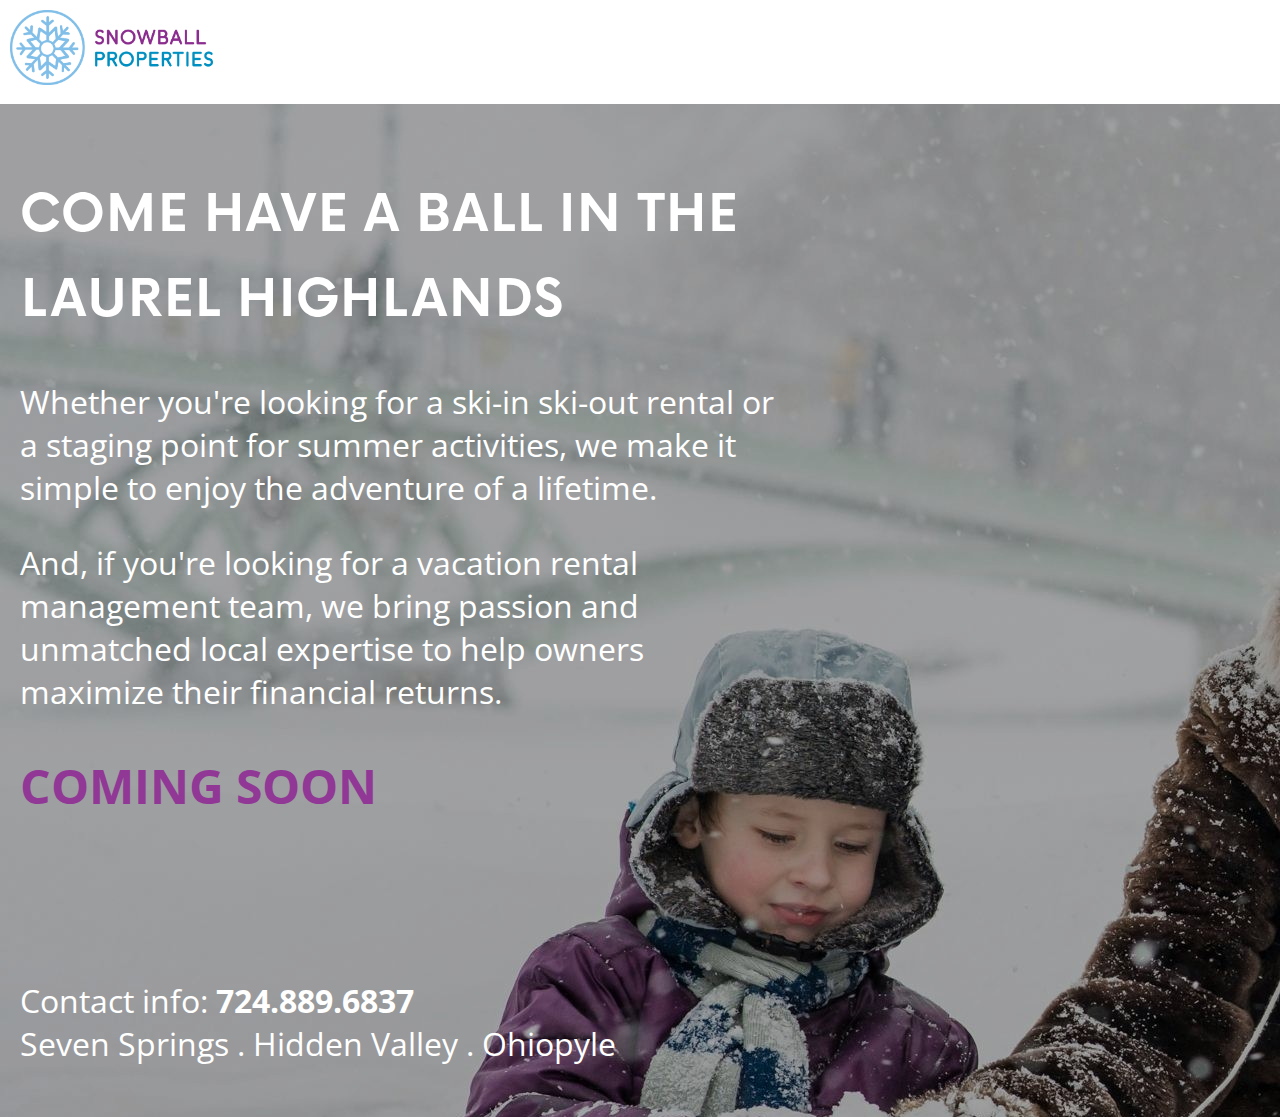
==== commit eb0a62a1: "updating site to be snowball site" ====
--- a/index.html
+++ b/index.html
@@ -1,305 +1,31 @@
-﻿<!DOCTYPE html>
-<html lang="en-us">
-<head prefix="og: http://ogp.me/ns# fb: http://ogp.me/ns/fb#">
-    <!--  App Title  -->
-    <title>FIRE Age Calculator: Estimate the age you will acheive Financial Independence and Retire Early (FIRE)</title>
-    <link rel="icon" type="image/png" href="img/favicon.png" />
-    <!--  App Description  -->
-    <meta name="description" content="Estimate the age you will acheive Financial Independence and Retire Early (FIRE)" />
-    <meta charset="utf-8">
-    <meta http-equiv="X-UA-Compatible" content="IE=Edge">
-    <meta name="viewport" content="width=device-width, initial-scale=1.0, minimum-scale=1.0" />
-
-    <link href="https://maxcdn.bootstrapcdn.com/bootstrap/3.3.6/css/bootstrap.min.css" rel="stylesheet" integrity="sha384-1q8mTJOASx8j1Au+a5WDVnPi2lkFfwwEAa8hDDdjZlpLegxhjVME1fgjWPGmkzs7" crossorigin="anonymous">
-    <link rel="stylesheet" type="text/css" href="css/owl.transitions.css" />
-    <link rel="stylesheet" type="text/css" href="css/animate.css" />
-    <link rel="stylesheet" type="text/css" href="css/main.css" />
-
-    <script type="text/javascript" src="js/jquery.js"></script>
-    <script src="https://maxcdn.bootstrapcdn.com/bootstrap/3.3.6/js/bootstrap.min.js" integrity="sha384-0mSbJDEHialfmuBBQP6A4Qrprq5OVfW37PRR3j5ELqxss1yVqOtnepnHVP9aJ7xS" crossorigin="anonymous"></script>
-    <script type="text/javascript" src="js/scrollTo.js"></script>
-    <script type="text/javascript" src="js/wow.js"></script>
-    <script type="text/javascript" src="js/parallax.js"></script>
-    <script type="text/javascript" src="js/nicescroll.js"></script>
-    <script type="text/javascript" src="js/jquery.number.min.js"></script>
-    <script type="text/javascript" src="js/main3.js"></script>
-
-    <!-- Open Graph Preview Info -->
-    <meta property="twitter:site" value="@seanmerron">
-    <meta content="FIRE Age Calc" property="og:site_name">
-    <meta content="FIRE Age Calc" property="og:title">
-    <meta content="http://fireagecalc.com/" property="og:url">
-    <meta content="Estimate the age you will acheive Financial Independence and Retire Early (FIRE)" property="og:description">
-    <meta content="Estimate the age you will acheive Financial Independence and Retire Early (FIRE)" name="description">
-    <meta property="twitter:title" value="FIRE Age Calc" />
-    <meta property="twitter:domain" value="FIREAgeCalc" />
-    <meta property="twitter:description" value="Estimate the age you will acheive Financial Independence and Retire Early (FIRE)" />
-
-    <!-- Google Analytics -->
-    <script>
-        (function (i, s, o, g, r, a, m) {
-            i['GoogleAnalyticsObject'] = r; i[r] = i[r] || function () {
-                (i[r].q = i[r].q || []).push(arguments)
-            }, i[r].l = 1 * new Date(); a = s.createElement(o),
-            m = s.getElementsByTagName(o)[0]; a.async = 1; a.src = g; m.parentNode.insertBefore(a, m)
-        })(window, document, 'script', 'https://www.google-analytics.com/analytics.js', 'ga');
-
-        ga('create', 'UA-78756721-1', 'auto');
-        ga('send', 'pageview');
-
-    </script>
-
-    <style type="text/css">
-        .highlight {
-            background: rgba(144, 238, 144, 0.31);
-        }
-
-        .nav-tabs a {
-            color: gray;
-        }
-
-            .nav-tabs a:focus, .nav-tabs .active a {
-                color: darkgreen !important;
-                /*font-weight: bold !important;*/
-            }
-
-        .nav-tabs h4 {
-            font-weight: bold;
-        }
-
-        /*	.tab-pane{
-            border: 1px solid #ddd;
-            border-top: 0;
-            background: white;
-            padding-bottom: 20px;
-        }*/
-    </style>
-
+<!DOCTYPE html>
+<html lang="en">
+<head>
+    <link rel="stylesheet" href="css/main.css">
+    <link rel="icon" href="favicon.ico" type="image/x-icon">
+    <meta charset="UTF-8">
+    <meta name="viewport" content="width=device-width, initial-scale=1.0">
+    <title>Seven Springs, Hidden Valley, Ohiopyle Pennsylvania Vacation Rentals | Snowball Properties</title>
 </head>
 <body>
-
-
-    <!--  Hero Section  -->
-    <section class="hero" id="hero">
-        <div class="container">
-            <div class="caption">
-                <h1 class="text-uppercase  animated wow fadeInLeft">Fire Age Calculator</h1>
-                <p class="animated wow fadeInLeft" style="color:maroon;background:rgba(255,255,255,0.25);padding:10px 20px;">Estimate the age you will acheive Financial Independence and Retire Early (FIRE)</p>
-            </div>
-        </div>
-    </section>
-    <!--  End Hero Section  -->
-
-
-    <div style="margin-top:20px;" class="container">
-
-        <div class="tab-content">
-
-            <div class="row panel panel-default" style="padding-bottom:50px;">
-                <div class="col-sm-10 col-sm-offset-1">
-                    <section id="input-data">
-                        <div class="container-fluid">
-
-                            <div class="page-header text-center animated wow fadeInDown">
-                                <p class="lead">Please fill in the following fields</p>
-                                <div class="col-sm-12 text-center">
-                                    <a href="https://www.paypal.me/seanmerron" target="_blank"><img src="img/donate.gif"></a>
-                                </div>
-                                <a data-toggle="modal" href='#modal1' class="app_store_btn text-uppercase" id="play_video" style="margin-top:15px;">
-                                    <i class="play_icon"></i>
-                                    <span>Watch how to use this calculator</span>
-                                </a>
-                            </div>
-
-                            <div class="row">
-                                <div class="col-sm-8 animated wow fadeInRight">
-                                    <h3>Current Age</h3>
-                                </div>
-                                <div class="col-sm-4 animated wow fadeInLeft">
-                                    <input type="text" autofocus class="form-control input-lg" value="30" id="H5" placeholder="Current Age">
-                                </div>
-                            </div>
-
-                            <div class="row">
-
-                                <div class="col-sm-8 animated wow fadeInRight">
-                                    <h3>Investment Portfolio<span data-toggle="tooltip" data-title="Total balance of all investments (taxable brokerage and tax-advantaged retirement accounts)" data-placement="left" class="glyphicon glyphicon-question-sign pull-right"></span></h3>
-                                </div>
-                                <div class="col-sm-4 animated wow fadeInLeft">
-                                    <div class="input-group input-group-lg">
-                                        <div class="input-group-addon">$</div>
-                                        <input type="text" id="H6" value="275000" class="money form-control input-lg" placeholder="Investment Portfolio">
-                                    </div>
-                                </div>
-                            </div>
-
-                            <div class="row">
-                                <div class="col-sm-8 animated wow fadeInRight">
-                                    <h3>Yearly Contributions<span data-toggle="tooltip" data-title="Money you can continue to contribute/save yearly into your investments" data-placement="left" class="glyphicon glyphicon-question-sign pull-right"></span></h3>
-                                </div>
-                                <div class="col-sm-4 animated wow fadeInLeft">
-                                    <div class="input-group input-group-lg">
-                                        <div class="input-group-addon">$</div>
-                                        <input type="text" id="H7" value="48000" class="money form-control input-lg" placeholder="Yearly Contributions">
-                                    </div>
-                                </div>
-                            </div>
-
-                            <div class="row">
-                                <div class="col-sm-8 animated wow fadeInRight">
-                                    <h3>Retirement Expenses<span data-toggle="tooltip" data-title="Expected yearly expenses + taxes at retirement age (FIRE) in today's dollars (inflation accounted for in yearly return)" data-placement="left" class="glyphicon glyphicon-question-sign pull-right"></span></h3>
-                                </div>
-                                <div class="col-sm-4 animated wow fadeInLeft">
-                                    <div class="input-group input-group-lg">
-                                        <div class="input-group-addon">$</div>
-                                        <input type="text" id="H8" value="41400" class="money form-control input-lg" placeholder="Retirement Expenses">
-                                    </div>
-                                </div>
-                            </div>
-
-
-                            <div class="row">
-                                <div class="col-sm-8 animated wow fadeInRight">
-                                    <h3>Expected Return<span data-toggle="tooltip" data-title="The return you expect for your portfolio after inflation and taxes. Enter a rate based on your risk portfolio." data-placement="left" class="glyphicon glyphicon-question-sign pull-right"></span></h3>
-                                </div>
-                                <div class="col-sm-4 animated wow fadeInLeft">
-                                    <div class="input-group input-group-lg">
-                                        <input type="text" id="H9" value="5" class="percentage form-control input-lg" placeholder="Expected Returns">
-                                        <div class="input-group-addon">%</div>
-                                    </div>
-                                </div>
-                            </div>
-
-                            <div class="row">
-                                <div class="col-sm-8 animated wow fadeInRight">
-                                    <h3>Withdrawal Rate<span data-toggle="tooltip" data-title="The rate you'd prefer to withdrawal from your portfolio for retirement" data-placement="left" class="glyphicon glyphicon-question-sign pull-right"></span></h3>
-                                </div>
-                                <div class="col-sm-4 animated wow fadeInLeft">
-                                    <div class="input-group input-group-lg">
-                                        <input type="text" id="H10" value="4" class="percentage form-control input-lg" placeholder="">
-                                        <div class="input-group-addon">%</div>
-                                    </div>
-                                </div>
-                            </div>
-
-
-
-                        </div>
-                        <!-- container-fluid -->
-                    </section>
-
-                    <section id="early-retirement">
-                        <div class="container-fluid">
-
-                            <div class="page-header text-center animated wow fadeInDown">
-
-                                <div id="warning" style="margin:0;display:none;" class="alert alert-danger">
-                                    Unable to achieve FIRE before 60
-                                </div>
-                            </div>
-
-
-
-                            <div class="row highlight">
-
-                                <div class="col-sm-8 animated wow fadeInRight">
-                                    <h3>FIRE Age<span data-toggle="tooltip" data-title="The age you can retire" data-placement="left" class="glyphicon glyphicon-question-sign pull-right"></span></h3>
-                                </div>
-                                <div class="col-sm-4 animated wow fadeInLeft">
-                                    <h3 id="H12">0</h3>
-                                </div>
-                            </div>
-
-                            <div class="row">
-
-                                <div class="col-sm-8 animated wow fadeInRight">
-                                    <h3>FIRE Balance<span data-toggle="tooltip" data-title="Balance of investments when you retire" data-placement="left" class="glyphicon glyphicon-question-sign pull-right"></span></h3>
-                                </div>
-                                <div class="col-sm-4 animated wow fadeInLeft">
-                                    <h3 id="H13">0</h3>
-                                </div>
-                            </div>
-
-
-
-
-
-
-                        </div>
-                        <!-- container-fluid -->
-                    </section>
-
-                </div>
-            </div>
-            <!-- row -->
-
-        </div><!-- tab-content -->
-
+    <div id="header" style="background-color: #FFFFFF; padding:10px;">
+        <img src="images/snowballpropertieslogo.png" alt="Snowball Properties Logo" style="height:75px;">
     </div>
-    <!-- fireage container -->
-
-
-    <section id="swr-retirement">
-        <div class="container">
-            <div class="row">
-                <div class="col-sm-8 text-center col-sm-offset-2">
-                    <h3>Brought to You by The 2 Frugal Dudes Podcast!</h3>
-                    <a href="http://2frugaldudes.com/" target="_blank">
-                        <img alt="The 2 Frugal Dudes Podcast" src="img/2FrugalDudes-PodcastArt-Small.jpg" height="250" />
-                    </a>
-                    <p style="font-size: 1.2em; margin-top: 30px; text-align: left;">This podcast dives into middle class financial topics for both the average full time employee (Sean) and the small business owner (Kevin). Come learn some tips about saving money and how living frugal can help you achieve financial freedom. Kevin and Sean have varying opinions on important financial topics and you'll get to weigh out the pros and cons of their decisions to decide what's best for your situation. Living a frugal life can be fulfilling, learning how to cut back on the repetitive costs of life so you can splurge when necessary.</p>
-                    <a href="http://2frugaldudes.com/" target="_blank" class="btn btn-primary" style="margin: 15px;">Learn More</a>
-                </div>
-            </div>
-        </div>
-        <!-- container-fluid -->
-    </section>
-
-    <section>
-        <div class="container">
-
-
-
-            <div class="row">
-                <div class="col-sm-12 well" style="margin:40px 0;">
-                    <p>
-                        <strong>Disclaimer:</strong>
-                        This calculator is just an estimation, returns are not guaranteed. When withdrawals start you may not get your expected return. Use at your own risk or speak with a financial advisor.
-                    </p>
-                    <p><strong>Room for Error:</strong> Calculations make contributions at the end of the year and withdrawals at the start of the year; This adds some room for error if you use a monthly strategy instead.</p>
-                    <p>
-                        <strong>Privacy:</strong>
-                        We do not store or use any kind of information supplied on this website.
-                    </p>
-                </div>
-            </div>
-        </div>
-        <!-- container-fluid -->
-    </section>
-
-    <!--  Email Subscription Section  -->
-
-    <!--  End Email Subscription Section  -->
-    <!--  Footer Section  -->
-    <footer>
-
-        
-    </footer>
-    <!--  End Footer Section  -->
-    <div class="modal fade" id="modal1">
-        <div class="modal-dialog modal-lg">
-            <div class="modal-content">
-                <div class="modal-header">
-                    <button type="button" class="close" data-dismiss="modal" aria-hidden="true">&times;</button>
-                    <h4 class="modal-title">How to Use FIRE Age Calculator</h4>
-                </div>
-                <div class="modal-body">
-                    <iframe width="100%" height="480" src="https://www.youtube.com/embed/ICTeV5nk-PA" frameborder="0" allowfullscreen></iframe>
-                </div>
-            </div>
-        </div>
+    <div id="content" style="padding: 20px;">
+        <h1>COME HAVE A BALL IN THE LAUREL HIGHLANDS</h1>
+        <p>
+            Whether you're looking for a ski-in ski-out rental or a staging point for summer activities, we make it simple to enjoy the adventure of a lifetime.
+        </p>
+        <p>
+            And, if you're looking for a vacation rental management team, we bring passion and unmatched local expertise to help owners maximize their financial returns.
+        </p>
+        <h2>COMING SOON</h2>        
     </div>
-
-
+    <div id="footer" style="margin-top:50px; padding: 20px;">
+        <p>
+            Contact info: <strong><a href="tel:7248896837" style="color:#FFFFFF; text-decoration: none;">724.889.6837</a></strong><br />
+            Seven Springs . Hidden Valley . Ohiopyle
+        </p>
+    </div>
 </body>
 </html>--- a/css/main.css
+++ b/css/main.css
@@ -1,528 +1,45 @@
-/*		Fonts		*/
+@import url('https://fonts.googleapis.com/css2?family=Open+Sans:wght@400;700&display=swap');
+
 @font-face {
-	font-family: 'open_regular';
-	src: url('../fonts/opensans-regular.eot');
-	src: url('../fonts/opensans-regular.eot?#iefix') format('embedded-opentype'),
-	url('../fonts/opensans-regular.woff') format('woff'),
-	url('../fonts/opensans-regular.ttf') format('truetype'),
-	url('../fonts/opensans-regular.svg#LatoRegular') format('svg');
-	font-weight: normal;
-	font-style: normal;
-
+    font-family: 'Now';
+    src: url('../fonts/now/Now-Regular.otf') format('opentype');
+    font-weight: normal;
+    font-style: normal;
 }
 
-
 @font-face {
-	font-family: 'open_bold';
-	src: url('../fonts/opensans-bold.eot');
-	src: url('../fonts/opensans-bold.eot?#iefix') format('embedded-opentype'),
-	url('../fonts/opensans-bold.woff') format('woff'),
-	url('../fonts/opensans-bold.ttf') format('truetype'),
-	url('../fonts/opensans-bold.svg#LatoRegular') format('svg');
-	font-weight: normal;
-	font-style: normal;
-
+    font-family: 'Now';
+    src: url('../fonts/now/Now-Bold.otf') format('opentype');
+    font-weight: bold;
+    font-style: normal;
 }
 
-
-@font-face {
-	font-family: 'open_semibold';
-	src: url('../fonts/opensans-semibold.eot');
-	src: url('../fonts/opensans-semibold.eot?#iefix') format('embedded-opentype'),
-	url('../fonts/opensans-semibold.woff') format('woff'),
-	url('../fonts/opensans-semibold.ttf') format('truetype'),
-	url('../fonts/opensans-semibold.svg#open_sanssemibold') format('svg');
-	font-weight: normal;
-	font-style: normal;
-
+:root {
+    --main-color: #913896;
 }
 
-
-/*		General CSS		*/
-body{
-	background: #faf9f9;
-	background-image:url('../img/crossword.png');
-	padding: 0px;
-	margin: 0px;
-	font-family: "open_regular", Helvetica, Arial, sans-serif;
+body {
+    background-color: #ffffff;
+    background-image: url('../images/background.jpg');
+    color: #FFFFFF;
+    font-family: 'Open Sans', Helvetica, Arial, sans-serif;
+    font-size: 2em;
+    margin: 0;
+    padding: 0;
+    width:100%;
 }
 
-a:focus{
-	color: #fff!important;
-	text-decoration: none!important;
+h1 {
+    font-family: 'Now', sans-serif;
 }
 
-.container{
-	max-width: 1130px;
+h2 {
+    color: var(--main-color);
 }
 
-
-
-
-
-
-
-
-
-
-
-/*		Featured on section 		*/
-
-.featured_on{
-	width: 100%;
-	padding: 25px 0;
-	background: #f3f3f3;
-}
-
-.featured_on ul{
-	margin: 0;
-}
-
-.featured_on li{
-	position: relative;
-	height: 100%;
-}
-
-.featured_on li:first-child{
-	margin-left: 0;
-}
-
-
-
-
-
-
-
-
-
-
-/*		Hero section 		*/
-
-.hero{
-	display: block;
-	position: relative;
-	width: 100%;
-	height: 280px;
-	background: url('../img/hero1.jpg') no-repeat fixed center center;	
-	background-size: cover;
-}
-
-.hero .caption{
-	position: absolute;
-	max-width: 650px;
-	margin-left: 80px;
-	top: 50%;
-	transform:translate(0,-50%);
-	-webkit-transform:translate(0,-50%);
-	-moz-transform:translate(0,-50%);
-	-o-transform:translate(0,-50%);
-}
-
-.hero .caption h1{
-	color: white;
-	text-shadow:2px 2px 5px maroon;
-	font-family: "open_bold", Helvetica, Arial, sans-serif;
-	font-size: 34px;
-	font-weight: bold;
-	word-break: break-word;
-}
-
-.hero .caption p{
-	color: darkgreen;
-	font-family: "open_regular", Helvetica, Arial, sans-serif;
-	font-size: 16px;
-	line-height: 30px;
-	margin: 15px 0 15px 0;
-}
-
-#slider .caption p{
-	margin: 0;
-}
-
-a.app_store_btn{
-	display: inline-block;
-	text-decoration: none;
-	padding: 10px 40px;
-	border: 2px solid #525252;
-	-moz-border-radius: 2px;
-	-webkit-border-radius: 2px;
-	border-radius: 2px;
-	margin:  0;
-
-	color: #525252;
-	font-family: "open_semibold", Helvetica, Arial, sans-serif;
-	font-size: 16px;
-}
-
-
-
-.play_icon,
-.android_icon,
-.iphone_icon{
-	display: inline-block;
-	width: 16px;
-	height: 16px;
-	vertical-align: middle;
-	margin-right: 20px;
-	margin-bottom: 3px;
-}
-
-.play_icon{
-	background: url('../img/play.png') no-repeat;
-}
-
-.iphone_icon{
-	background: url('../img/iphone_app.png') no-repeat;
-}
-
-.android_icon{
-	background: url('../img/android_app.png') no-repeat;
-}
-
-
-a.app_store_btn:hover,
-a.app_store_btn:focus{
-	border-color: #db2724;
-    color: #db2724!important;
-}
-
-a.app_store_btn:hover .play_icon{
-	background: url('../img/play_hover.png') no-repeat;
-}
-
-a.app_store_btn:hover .iphone_icon{
-	background: url('../img/iphone_app_hover.png') no-repeat;
-}
-
-a.app_store_btn:hover .android_icon{
-	background: url('../img/android_app_hover.png') no-repeat;
-}
-
-a.app_link{
-	text-transform: lowercase;
-	letter-spacing: .5px;
-	color: #636363;
-	font-family: "open_regular", Helvetica, Arial, sans-serif;
-	font-size: 16px;
-}
-
-a.app_link:hover,
-a.app_link:focus{
-	text-decoration: none;
-	color: #41c27d!important;
-}
-
-a.app_store_btn,
-.play_icon,
-.iphone_icon,
-.android_icon,
-a.app_link{
-	transition: all .2s linear;
-	-o-transition: all .2s linear;
-	-moz-transition: all .2s linear;
-	-webkit-transition: all .2s linear;
-}
-
-
-
-
-
-
-/*		Subscription section 		*/
-
-.sub_box{
-	width: 100%;
-	padding: 40px 0;
-	text-align: center;
-	background: lightblue;
-}
-
-.sub_box .cta_text{
-	color: darkgreen;
-	font-family: "open_regular", Helvetica, Arial, sans-serif;
-	font-size: 20px;
-	margin-bottom: 20px;
-}
-
-.sub_box #mc-email{
-	display: inline-block;
-	width: 300px;
-	height: 50px;
-	padding: 0 20px;
-	background-color: #fff;
-	border: 0;
-	outline: none;
-	margin-right: -4px;
-	color: #41c17d;
-	font-family: "open_regular", Helvetica, Arial, sans-serif;
-	font-size: 14px;
-	vertical-align: middle;
-
-	border-top-left-radius: 2px;
-	-o-border-top-left-radius: 2px;
-	-moz-border-top-left-radius: 2px;
-	-webkit-border-top-left-radius: 2px;
-
-	border-bottom-left-radius: 2px;
-	-o-border-bottom-left-radius: 2px;
-	-moz-border-bottom-left-radius: 2px;
-	-webkit-border-bottom-left-radius: 2px;
-
-	
-}
-
-.sub_box #mc_submit{
-	display: inline-block;
-	width: 60px;
-	height: 50px;
-
-	border-top-right-radius: 2px;
-	-o-border-top-right-radius: 2px;
-	-moz-border-top-right-radius: 2px;
-	-webkit-border-top-right-radius: 2px;
-
-	border-bottom-right-radius: 2px;
-	-o-border-bottom-right-radius: 2px;
-	-moz-border-bottom-right-radius: 2px;
-	-webkit-border-bottom-right-radius: 2px;
-
-	background-color: #fff;
-	border: 0;
-	outline: none;
-	margin-right: -4px;
-	text-align: center;
-	vertical-align: middle;
-}
-
-.sub_box #mc_submit i{
-	display: inline-block;
-	width: 20px;
-	height: 14px;
-	vertical-align: middle;
-}
-
-#mc_submit i.icon{
-	background: url('../img/sub_icon.png') no-repeat;
-}
-
-#mc_submit i.loading{
-	background: url('../img/loading.gif') no-repeat;
-}
-
-.sub_box .message{
-	display: block;
-	text-align: center;
-	color: #fff;
-	font-family: "open_regular", Helvetica, Arial, sans-serif;
-	font-size: 13px;
-	text-transform: lowercase;
-	margin-top: 20px;
-}
-
-.sub_box #error_msg,
-.sub_box #success_msg{
-	display: none;
-}
-
-
-
-
-
-
-
-
-
-
-/*		Footer 		*/
-
-footer{
-	padding: 50px 0;
-	text-align: center;
-	background: url("../img/pw_maze_black.png");
-}
-
-footer .app_platform li{
-	margin: 0 0 0 60px;
-}
-
-footer .app_platform li:first-child{
-	margin: 0;
-}
-
-footer .copyright{
-	margin-top: 30px;
-	color: #757171;
-	font-family: "open_regular", Helvetica, Arial, sans-serif;
-	font-size: 12px;
-	letter-spacing: .5px;
-}
-
-footer .copyright a{
-	color: #565555;
-}
-
-
-
-
-
-
-
-
-
-/*		Responsive CSS 		*/
-
-@media (max-width: 360px) {
-	.featured_on li{
-		display: block;
-		width: 100%;
-	}
-}
-
-@media (max-width: 767px) {
-
-
-	/*		Header 		*/
-	header .logo{
-		margin-right: 0;
-	}
-
-	header .burger_icon{
-		display: block;
-	}
-
-	header nav{
-		width: 100%;
-		float: none;
-		background: #47ad76;
-		position: absolute;
-		margin-top: 130px;
-		left: 0;
-		display: none;
-	}
-
-	header nav.show{
-		display: block;
-	}
-
-
-	header nav li{
-		display: block;
-		width: 100%;
-		margin: 0;
-		text-align: center;
-	}
-
-	header nav li a{
-		display: block;
-		width: 100%;	
-		padding: 20px 0;
-		border-bottom: 1px solid #389965;
-	}
-
-	header nav li:first-child a{
-		border-top: 1px solid #389965;
-	}
-
-	header .social{
-		display: none;
-	}
-
-	header .social li{
-		margin-left: 10px;
-	}
-
-
-
-
-
-
-	/*		Hero section 		*/
-	.hero .caption{
-		margin-left: 0;
-	}
-
-	.app_store_btn{
-		display: block;
-		width: 90%;
-		padding-left: 0;
-		padding-right: 0;
-		text-align: center;
-	}
-
-
-
-
-
-	/*		Featured on section		*/
-	.featured_on{
-		padding: 25px 0 5px 0!important;
-	}
-
-	.featured_on ul li{
-		margin-bottom: 25px!important;
-	}
-
-
-
-
-
-
-	/*		About Section 		*/
-	.about .features_list {
-		text-align: center;
-		margin: 0;
-	}
-
-	.about .features_list ul li{
-		text-indent: 0;
-		background: transparent!important;
-		margin-bottom: 20px;
-	}
-
-	.about .features_list ul li:last-child{
-		margin: 0;
-	}
-
-	a.app_link{
-		display: block;
-		margin-top: 20px;
-	}
-
-
-
-
-
-
-	/*		Subscription section 		*/
-	.sub_box #mc-email,
-	.sub_box #mc_submit{
-		display: block;
-		width: 90%;
-		margin: 0 auto;
-		text-align: center;
-	}
-
-	.sub_box #mc_submit{
-		margin-top: 20px;
-	}
-}
-
-
-span.glyphicon-question-sign{
-	color:silver;
-}
-
-.page-header{
-	color:darkgreen;
-}
-
-
-
-section h3{
-	margin-top:10px;
-	margin-bottom:10px;
-}
-
-section .row{
-	margin-top:10px;
+/* Desktop-only styles */
+@media (min-width: 1024px) {
+    #content {
+        width: 60%;
+    }
 }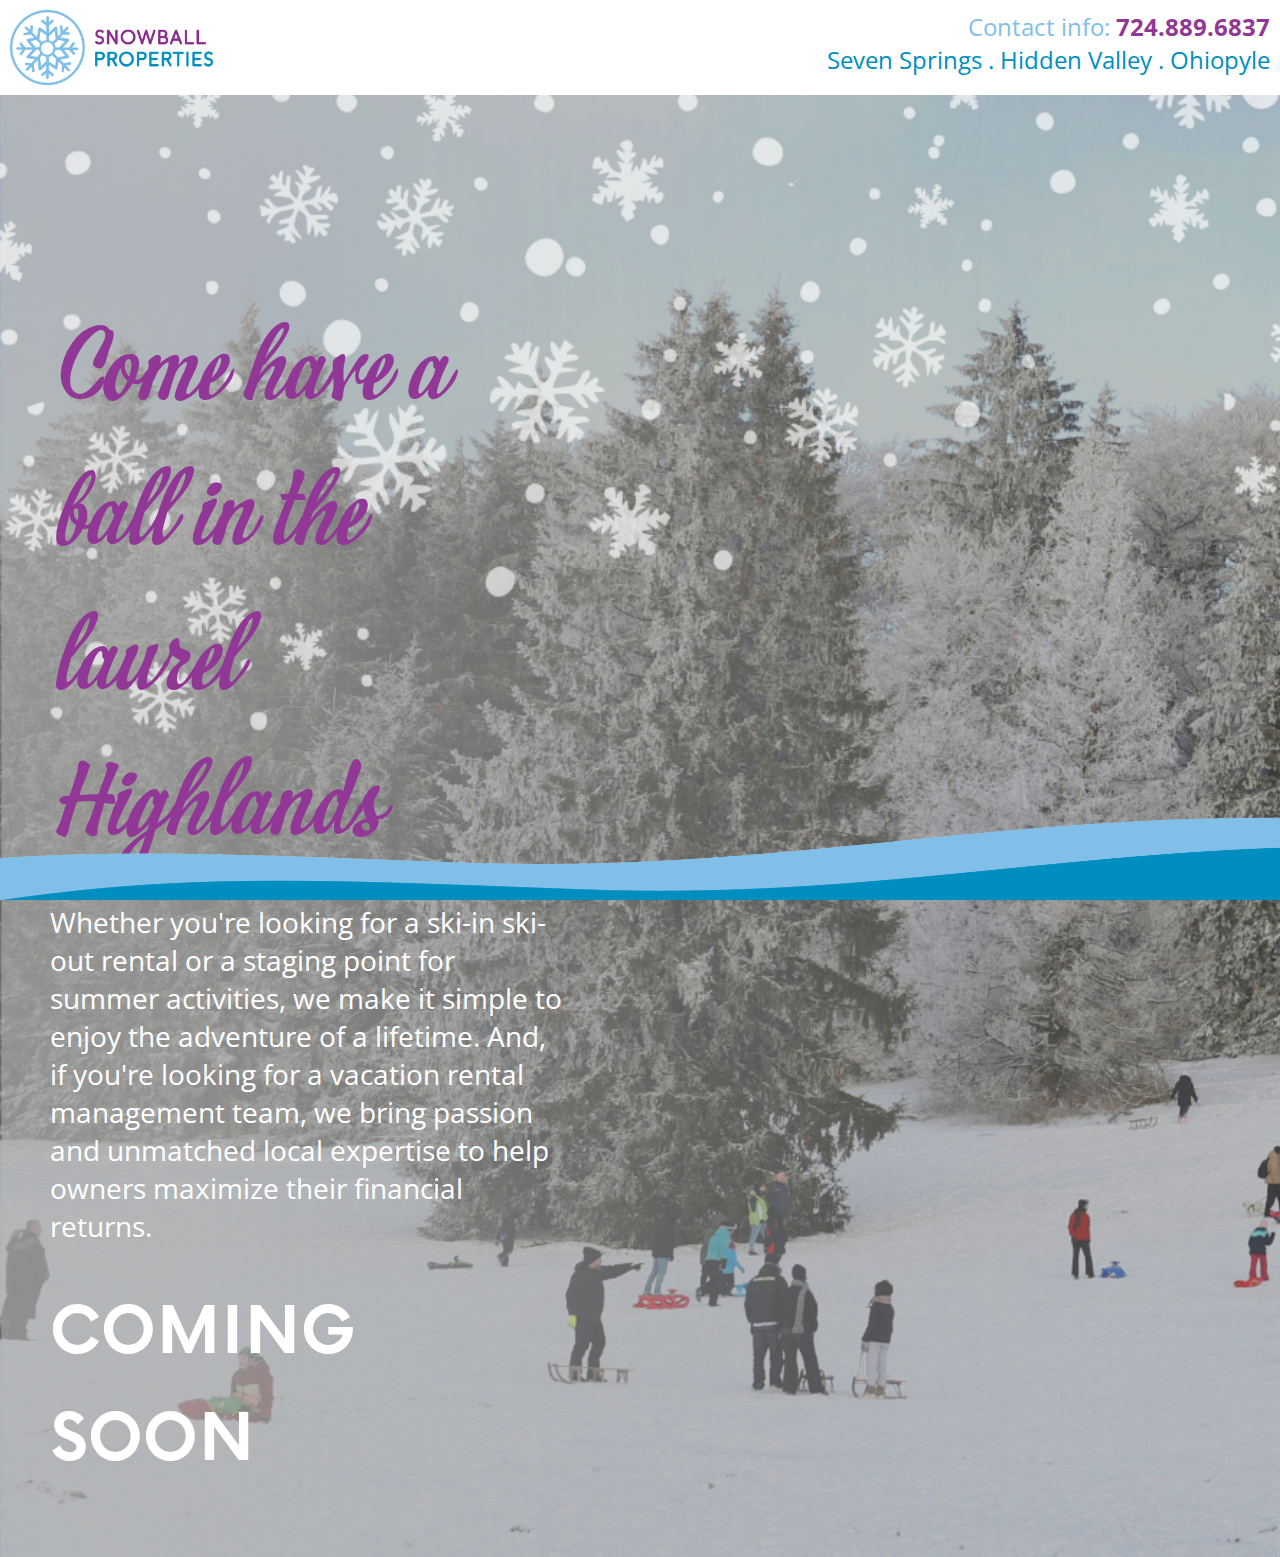
==== commit 574e2bb5: "Updating to new design" ====
--- a/index.html
+++ b/index.html
@@ -8,24 +8,24 @@
     <title>Seven Springs, Hidden Valley, Ohiopyle Pennsylvania Vacation Rentals | Snowball Properties</title>
 </head>
 <body>
-    <div id="header" style="background-color: #FFFFFF; padding:10px;">
-        <img src="images/snowballpropertieslogo.png" alt="Snowball Properties Logo" style="height:75px;">
+    <div id="header">
+        <div style="float:left;">
+            <img id="imgLogo" src="images/snowballpropertieslogo.png" alt="Snowball Properties Logo" >
+        </div>
+        <div style="float:right; height: 75px;">
+            <p id="pInfo">
+                Contact info: <strong><a href="tel:7248896837" style="color: var(--main-color); text-decoration: none;">724.889.6837</a></strong><br />
+                <span style="color: var(--secondary-accent);">Seven Springs . Hidden Valley . Ohiopyle</span>
+            </p>
+        </div>
     </div>
-    <div id="content" style="padding: 20px;">
-        <h1>COME HAVE A BALL IN THE LAUREL HIGHLANDS</h1>
-        <p>
-            Whether you're looking for a ski-in ski-out rental or a staging point for summer activities, we make it simple to enjoy the adventure of a lifetime.
-        </p>
-        <p>
-            And, if you're looking for a vacation rental management team, we bring passion and unmatched local expertise to help owners maximize their financial returns.
+    <div id="content">        
+        <h1>Come have a ball in the laurel Highlands</h1>
+        <p id="pBlurb">
+            Whether you're looking for a ski-in ski-out rental or a staging point for summer activities, we make it simple to enjoy the adventure of a lifetime. And, if you're looking for a vacation rental management team, we bring passion and unmatched local expertise to help owners maximize their financial returns.
         </p>
         <h2>COMING SOON</h2>        
     </div>
-    <div id="footer" style="margin-top:50px; padding: 20px;">
-        <p>
-            Contact info: <strong><a href="tel:7248896837" style="color:#FFFFFF; text-decoration: none;">724.889.6837</a></strong><br />
-            Seven Springs . Hidden Valley . Ohiopyle
-        </p>
-    </div>
+    <img src="./images/wave.png" alt="Wave" style="width: 100%; position: fixed; bottom: 0; left: 0;" />
 </body>
 </html>--- a/css/main.css
+++ b/css/main.css
@@ -14,32 +14,119 @@
     font-style: normal;
 }
 
+@font-face {
+    font-family: 'PF-SignSkript';
+    src: url('../fonts/pf-signskript/PF-SignSkript-Regular.ttf') format('opentype');
+    font-weight: normal;
+    font-style: normal;
+}
+
+@font-face {
+    font-family: 'PF-SignSkript';
+    src: url('../fonts/pf-signskript/PF-SignSkript-Bold.ttf') format('opentype');
+    font-weight: bold;
+    font-style: normal;
+}
+
 :root {
     --main-color: #913896;
+    --primary-accent: #81BFE9;
+    --secondary-accent: #008FC1;
+    --dark-accent: #4A494A;
 }
 
 body {
     background-color: #ffffff;
-    background-image: url('../images/background.jpg');
+    background-image: url('../images/background.png');
+    background-size: cover;
     color: #FFFFFF;
     font-family: 'Open Sans', Helvetica, Arial, sans-serif;
-    font-size: 2em;
+    font-size: 20px;
     margin: 0;
     padding: 0;
     width:100%;
 }
 
 h1 {
-    font-family: 'Now', sans-serif;
+    color: var(--main-color);
+    font-family: 'PF-SignSkript', sans-serif;
+    font-size: 6em;
+    margin:0px;
 }
 
-h2 {
-    color: var(--main-color);
+h2 {    
+    color: #FFFFFF;
+    font-family: 'Now', sans-serif;
+    font-size:4em;
+    margin:0px;
+    margin-bottom: 50px;
+}
+
+#content {
+    padding: 20px; 
+    padding-left: 50px; 
+    padding-top: 200px; 
+    clear: both;
+}
+
+#header{
+    background-color: #FFFFFF; 
+    height: 75px;
+    padding: 10px; 
+}
+
+#imgLogo {
+    height: 75px;
+}
+
+#pBlurb {
+    font-size:1.4em;
+}
+
+#pInfo {
+    color: var(--primary-accent); 
+    font-size: 1.2em;    
+    margin: 0px; 
+    padding: 0px; 
+    text-align: right;
 }
 
 /* Desktop-only styles */
 @media (min-width: 1024px) {
     #content {
-        width: 60%;
+        width: 40%;
+    }    
+}
+
+/* Mobile-only styles */
+@media (max-width: 767px) {
+    h1 {
+        font-size: 3em;
+    }
+    
+    h2 {
+        font-size: 1.8em;
+        margin-bottom: 200px;
+    }
+
+    #content {
+        padding: 10px; 
+        padding-top: 50px;
+    }
+
+    #header{
+        height: 40px;
+    }
+
+    #imgLogo {
+        height: 40px;
+    }
+
+    #pBlurb {
+        font-size:1.2em;
+    }
+
+    #pInfo {
+        font-size: .6em;
     }
 }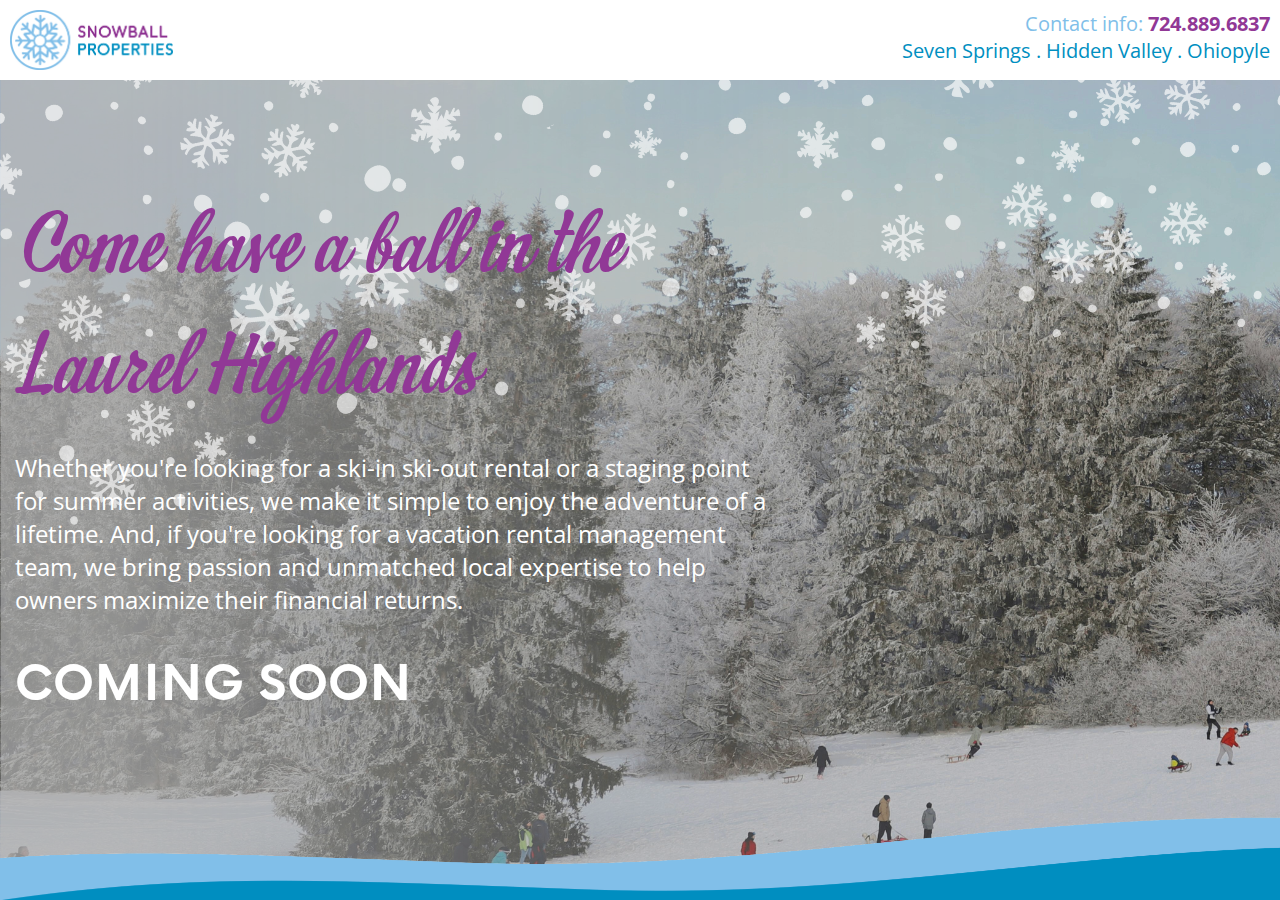
==== commit 595c41a8: "Updating media queries" ====
--- a/index.html
+++ b/index.html
@@ -20,7 +20,7 @@
         </div>
     </div>
     <div id="content">        
-        <h1>Come have a ball in the laurel Highlands</h1>
+        <h1>Come have a ball in the Laurel Highlands</h1>
         <p id="pBlurb">
             Whether you're looking for a ski-in ski-out rental or a staging point for summer activities, we make it simple to enjoy the adventure of a lifetime. And, if you're looking for a vacation rental management team, we bring passion and unmatched local expertise to help owners maximize their financial returns.
         </p>
--- a/css/main.css
+++ b/css/main.css
@@ -37,8 +37,7 @@
 
 body {
     background-color: #ffffff;
-    background-image: url('../images/background.png');
-    background-size: cover;
+    background-image: url('../images/background.png');    
     color: #FFFFFF;
     font-family: 'Open Sans', Helvetica, Arial, sans-serif;
     font-size: 20px;
@@ -92,21 +91,56 @@
 }
 
 /* Desktop-only styles */
-@media (min-width: 1024px) {
+@media (min-width: 1600px) {
+    body {
+        background-size: cover;
+    }
     #content {
-        width: 40%;
+        width: 50%;
     }    
+}
+
+/* Tablet-only styles */
+@media (min-width: 768px) and (max-width: 1600px) {
+    h1 {
+        font-size: 5em;
+    }
+    
+    h2 {
+        font-size: 3em;
+    }
+
+    #content {
+        padding: 15px; 
+        padding-top: 100px;
+        width: 60%;
+    }
+
+    #header{
+        height: 60px;
+    }
+
+    #imgLogo {
+        height: 60px;
+    }
+
+    #pBlurb {
+        font-size: 1.2em;
+    }
+
+    #pInfo {
+        font-size: 1em;
+    }
 }
 
 /* Mobile-only styles */
 @media (max-width: 767px) {
     h1 {
-        font-size: 3em;
+        font-size: 3.5em;
     }
     
     h2 {
         font-size: 1.8em;
-        margin-bottom: 200px;
     }
 
     #content {
@@ -123,7 +157,7 @@
     }
 
     #pBlurb {
-        font-size:1.2em;
+        font-size:1em;
     }
 
     #pInfo {
